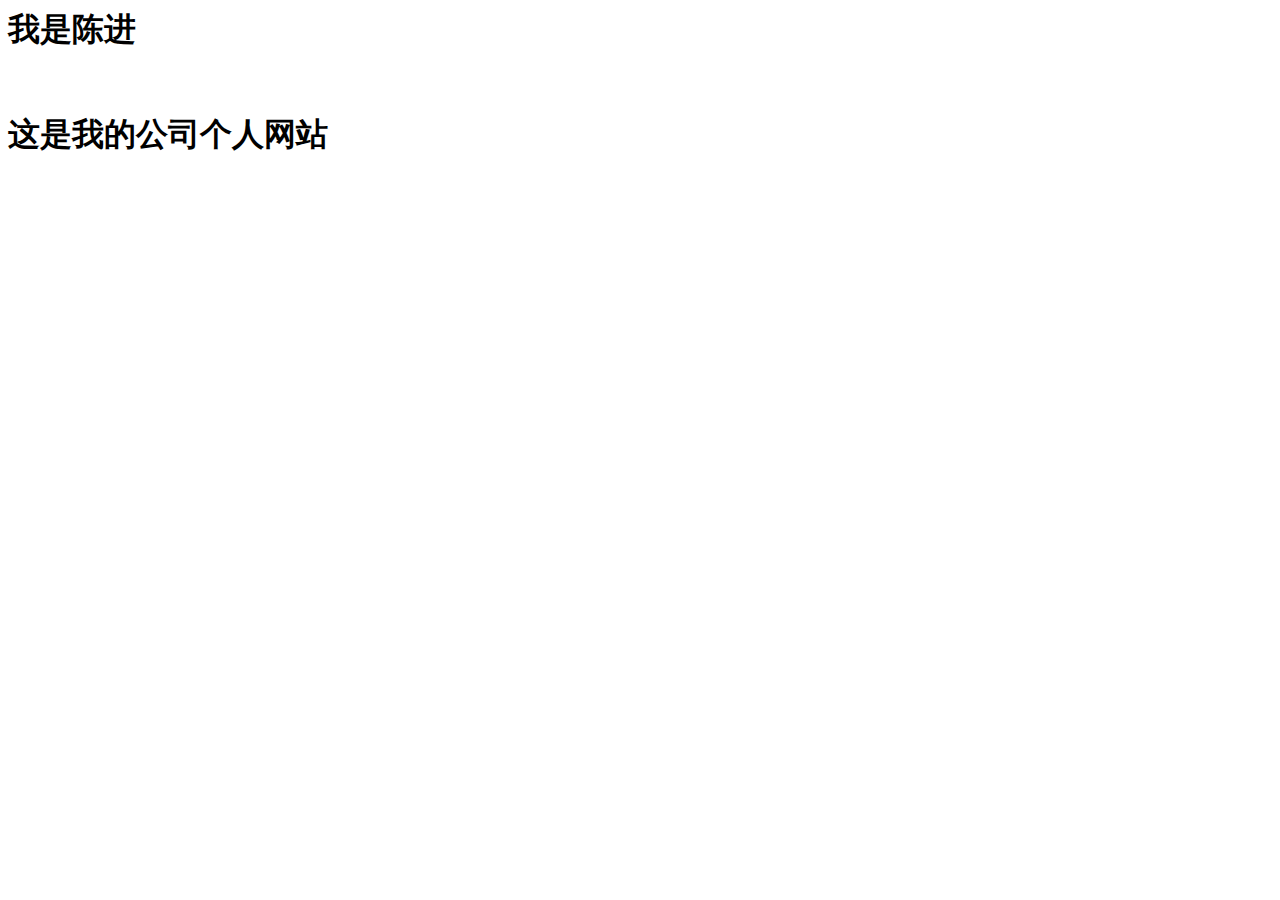
==== index.html @ bdd6e2ec "主页面" ====
<!DOCUTYPE html>
<html>
<head>
<meta name="viewport" content="width=device-width, initial-scale=1">
<meta http-equiv="Content-Type" content="text/html; charset=utf-8" />
<title>湖北东方净源环保科技有限公司</title>
</head>
<body>
<h1>我是陈进</h1><br/>
<h1>这是我的公司个人网站</h1>
</body>
</html>
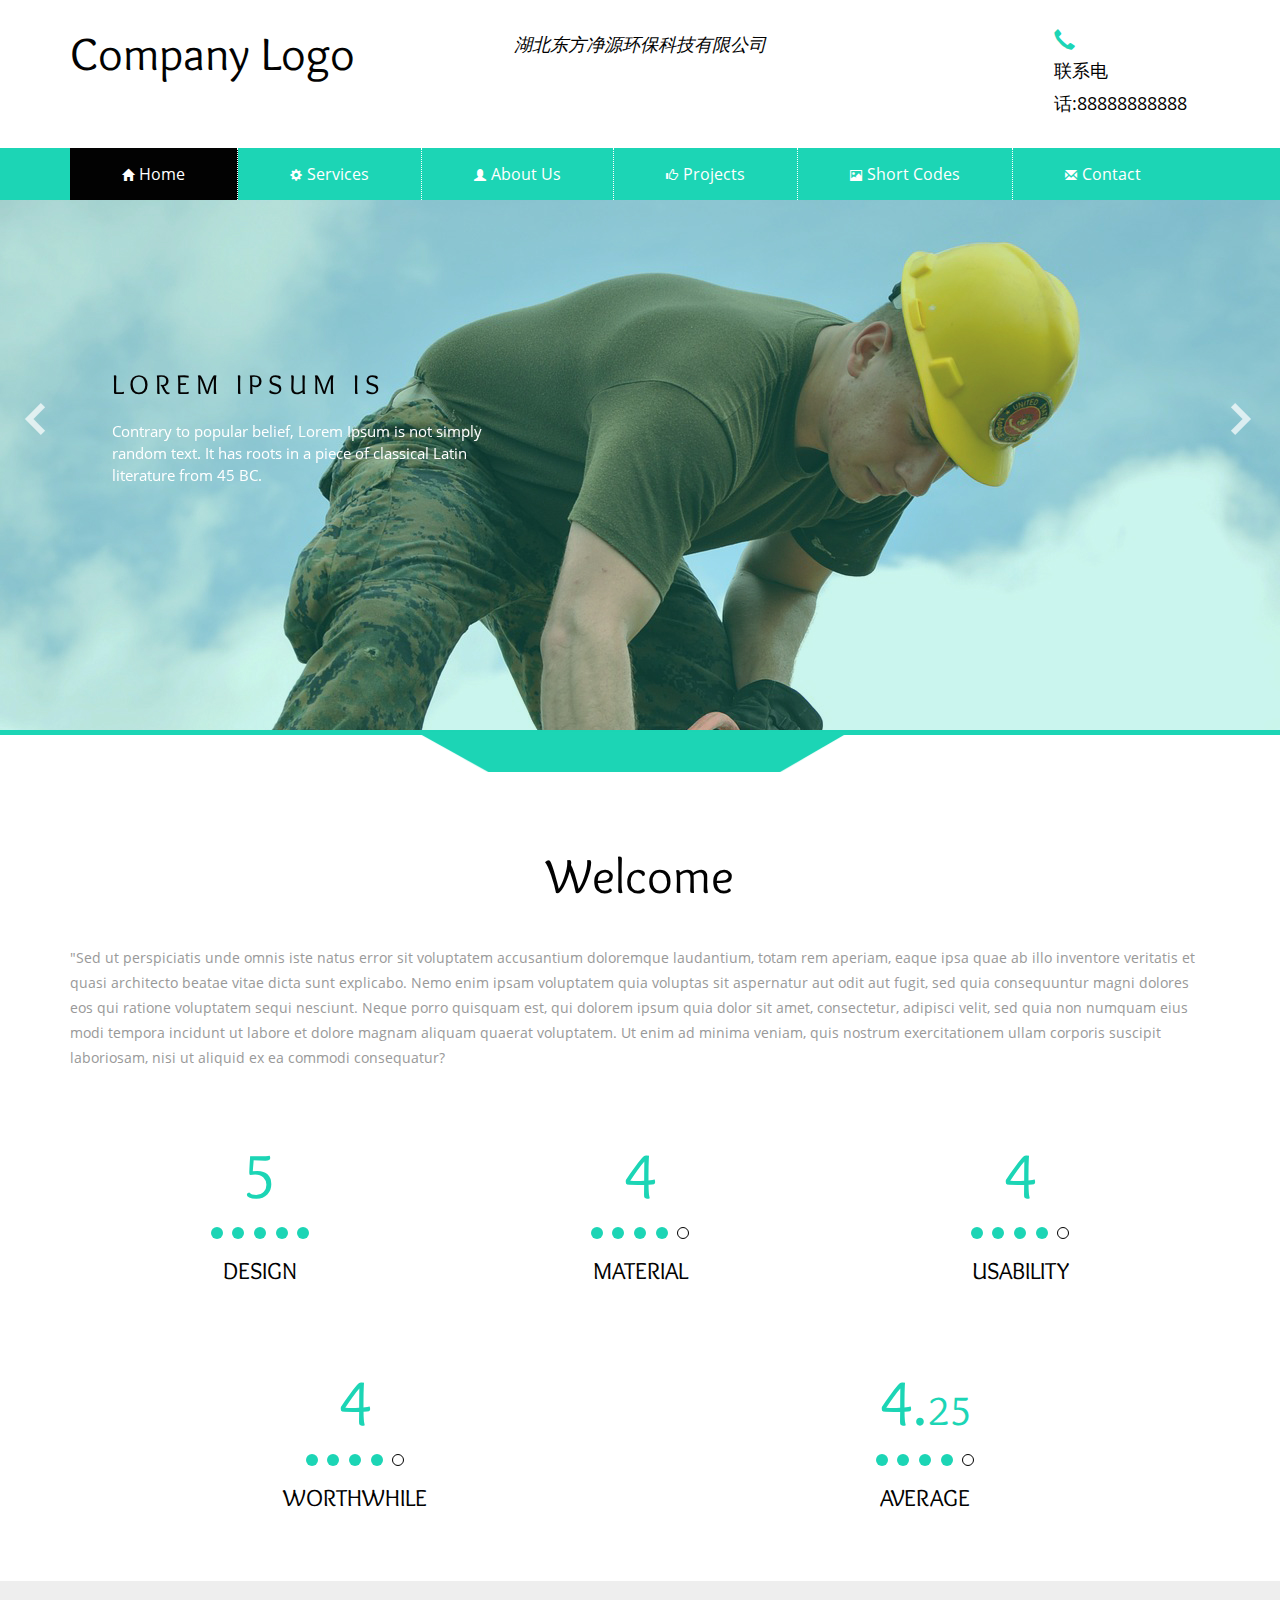
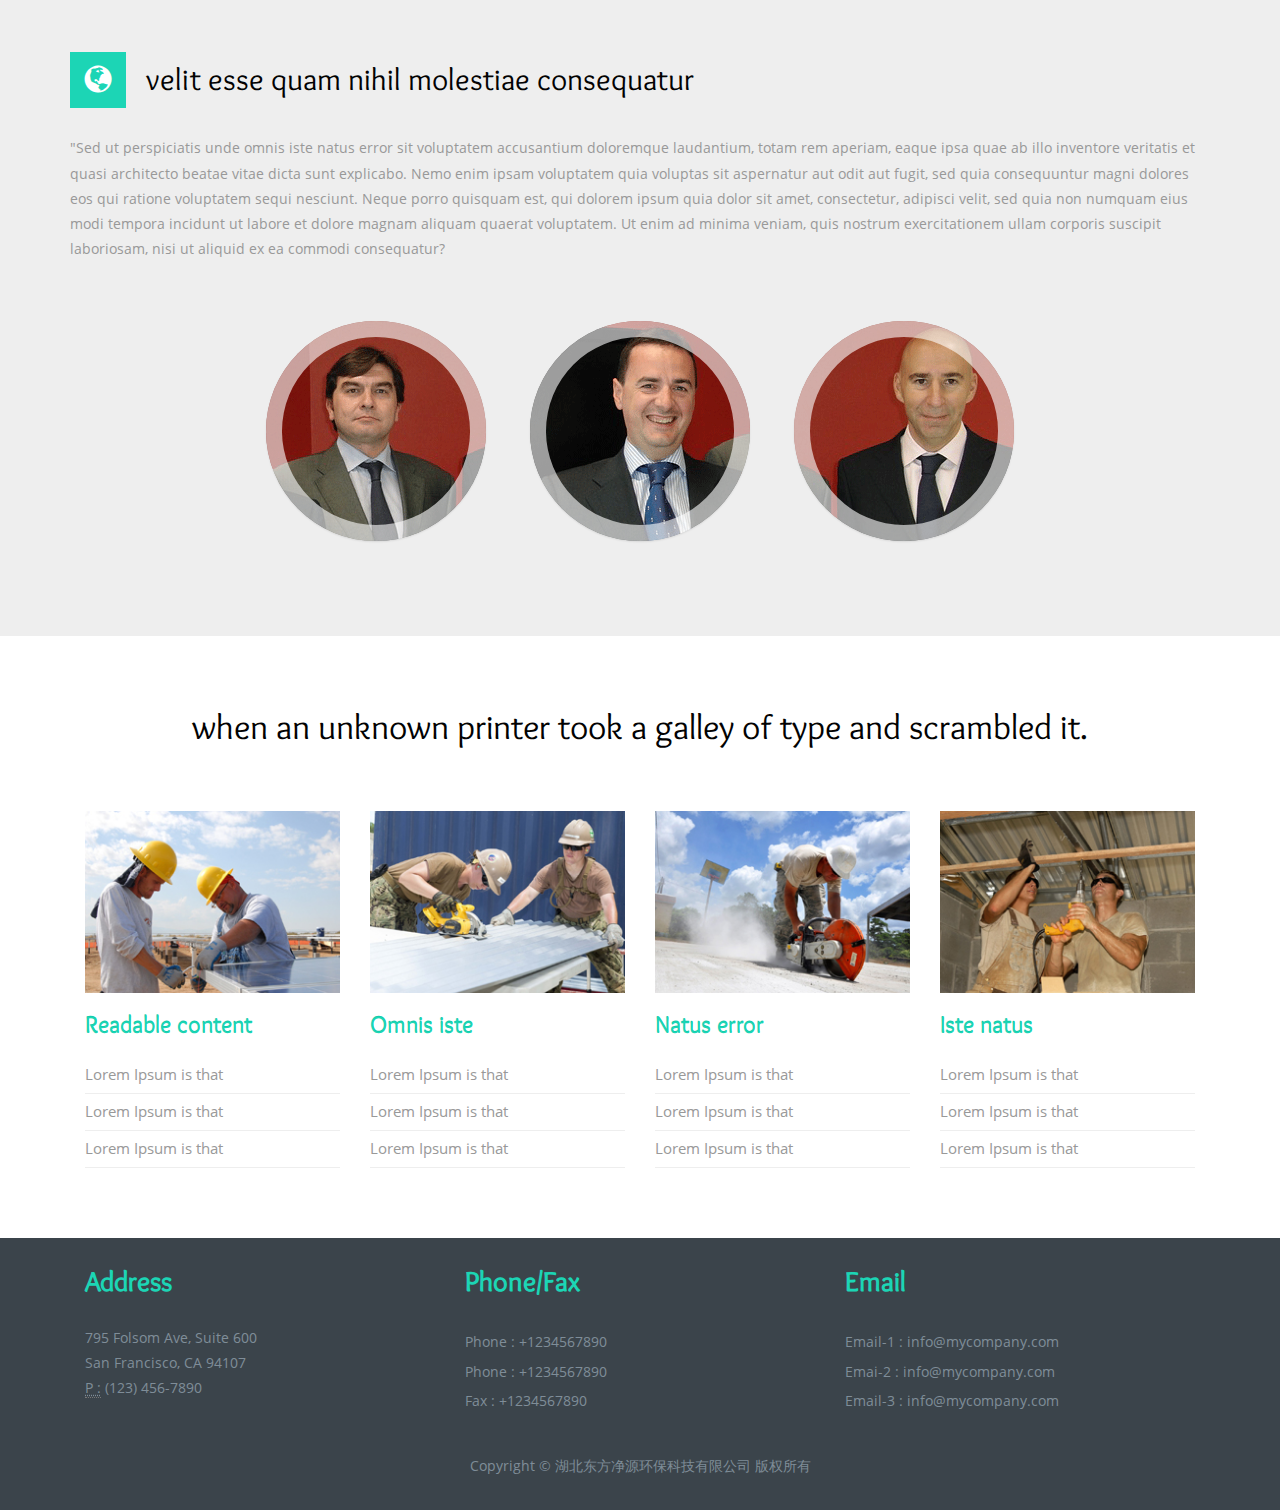
==== commit 5d203ad6: "模板网站" ====
--- a/index.html
+++ b/index.html
@@ -1,12 +1,330 @@
-<!DOCUTYPE html>
+<!doctype html>
 <html>
-<head>
-<meta name="viewport" content="width=device-width, initial-scale=1">
-<meta http-equiv="Content-Type" content="text/html; charset=utf-8" />
-<title>湖北东方净源环保科技有限公司</title>
+	<head>
+		<title>湖北东方净源环保科技有限公司</title>
+		<meta name="viewport" content="width=device-width, initial-scale=1">
+		<meta http-equiv="Content-Type" content="text/html; charset=utf-8" />
+		<meta name="keywords" content="Chattle Responsive web template, Bootstrap Web Templates, Flat Web Templates, Andriod Compatible web template, Smartphone Compatible web template, free webdesigns for Nokia, Samsung, LG, SonyErricsson, Motorola web design" />
+		<script type="application/x-javascript"> addEventListener("load", function() {setTimeout(hideURLbar, 0); }, false); function hideURLbar(){ window.scrollTo(0,1); } </script>
+		<link rel="stylesheet" href="css/flexslider.css" type="text/css" media="screen" />
+		<!--bootstrap-->
+		<link href="css/bootstrap.min.css" rel="stylesheet" type="text/css" />
+		<!--coustom css-->
+		<link href="css/style.css" rel="stylesheet" type="text/css"/>
+		<!--default-js-->
+		<script src="js/jquery-2.1.4.min.js"></script>
+		<!--bootstrap-js-->
+		<script src="js/bootstrap.min.js"></script>
 </head>
 <body>
-<h1>我是陈进</h1><br/>
-<h1>这是我的公司个人网站</h1>
+	<div class="header">
+		<div class="container">
+			<div class="logo">
+				<h1><a href="index.html">Company Logo</a></h1>
+			</div>
+			<div class="head-mid">
+				<p><a href="#">湖北东方净源环保科技有限公司</a> </p>
+			</div>
+			<div class="ad-ph">
+				<span class="glyphicon glyphicon-earphone" aria-hidden="true"></span>
+				<p>联系电话:88888888888 </p>
+			</div>
+			<div class="clearfix"></div>
+		</div>
+	</div>
+	<div class="header_nav" id="home">
+		<div class="container">
+			<nav class="navbar navbar-default chn-gd">
+				<!-- Brand and toggle get grouped for better mobile display -->
+				<div class="navbar-header">
+					<button type="button" class="navbar-toggle collapsed" data-toggle="collapse" data-target="#bs-example-navbar-collapse-1" aria-expanded="false">
+						<span class="sr-only">Toggle navigation</span>
+						<span class="icon-bar"></span>
+						<span class="icon-bar"></span>
+						<span class="icon-bar"></span>
+					</button>
+				</div>
+				<!-- Collect the nav links, forms, and other content for toggling -->
+				<div class="collapse navbar-collapse" id="bs-example-navbar-collapse-1">
+					<ul class="nav navbar-nav navbar-right">
+						<li class="active">
+							<a href="index.html">
+								<span class="glyphicon glyphicon-home " aria-hidden="true"></span>Home
+							</a>
+						</li>
+						<!---->
+						<li>
+							<a href="services.html">
+								<span class="glyphicon glyphicon-cog " aria-hidden="true"></span>Services
+							</a>
+						</li>
+						<!---->
+						<li>
+							<a href="about.html">
+								<span class="glyphicon glyphicon-user " aria-hidden="true"></span>About Us
+							</a>
+						</li>
+						<!---->
+						<li>
+							<a href="projects.html">
+								<span class="glyphicon glyphicon-thumbs-up " aria-hidden="true"></span>Projects
+							</a>
+						</li>
+						<!---->
+						<li>
+							<a href="shortcodes.html">
+								<span class="glyphicon glyphicon-picture " aria-hidden="true"></span>Short Codes
+							</a>
+						</li>
+						<li class="las">
+							<a href="contact.html">
+								<span class="glyphicon glyphicon-envelope" aria-hidden="true"></span>Contact
+							</a>
+						</li>
+						<div class="clearfix"></div>
+					</ul>
+					<!-- /.navbar-collapse -->
+					<div class="clearfix"></div>
+					<!-- /.container-fluid -->
+				</nav>
+			</div>
+		</div>
+	</div>
+	<!-- banner -->
+	<div class="banner">
+		<div class="container">
+			<div  id="top" class="callbacks_container">
+				<ul class="rslides" id="slider">
+					<li>
+						<div class="banner-text">
+							<h3>Lorem Ipsum is   </h3>
+							<p>Contrary to popular belief, Lorem Ipsum is not simply random text. It has roots in a piece of classical Latin literature from 45 BC.</p>
+						</div>
+					</li>
+					<li>
+						<div class="banner-text">
+							<h3>There are many  </h3>
+							<p>Popular belief Contrary to , Lorem Ipsum is not simply random text. It has roots in a piece of classical Latin literature from 45 BC.</p>
+						</div>
+					</li>
+					<li>
+						<div class="banner-text">
+							<h3>Sed ut perspiciatis</h3>
+							<p>Lorem Ipsum is not simply random text. Contrary to popular belief, It has roots in a piece of classical Latin literature from 45 BC.</p>
+						</div>
+					</li>
+				</ul>
+			</div>
+		</div>
+	</div>
+	<!-- banner -->
+	<!-- sha -->
+	<div class="sha"></div>
+	<!-- sha -->
+	<div class="copyrights">Collect from <a href="http://www.cssmoban.com/" >企业网站模板</a></div>
+	<!-- welcome -->
+	<div class="welcome">
+		<div class="container">
+			<h2>Welcome</h2>
+			<p>"Sed ut perspiciatis unde omnis iste natus error sit voluptatem accusantium doloremque laudantium, totam rem aperiam, eaque ipsa quae ab illo inventore veritatis et quasi architecto beatae vitae dicta sunt explicabo. Nemo enim ipsam voluptatem quia voluptas sit aspernatur aut odit aut fugit, sed quia consequuntur magni dolores eos qui ratione voluptatem sequi nesciunt. Neque porro quisquam est, qui dolorem ipsum quia dolor sit amet, consectetur, adipisci velit, sed quia non numquam eius modi tempora incidunt ut labore et dolore magnam aliquam quaerat voluptatem. Ut enim ad minima veniam, quis nostrum exercitationem ullam corporis suscipit laboriosam, nisi ut aliquid ex ea commodi consequatur?</p>
+		</div>
+	</div>
+	<!-- welcome -->
+	<!-- welcome-btm -->
+	<div class="welcome-btm">
+		<div class="container">
+			<div class="col-md-4 welcome-left">
+				<h3>5</h3>
+				<ul class="wel">
+					<li><a href="#"></a></li>
+					<li><a href="#"></a></li>
+					<li><a href="#"></a></li>
+					<li><a href="#"></a></li>
+					<li><a href="#"></a></li>
+					<div class="clearfix"></div>
+				</ul>
+				<h5>DESIGN</h5>
+			</div>
+			<div class="col-md-4 welcome-left">
+				<h3>4</h3>
+				<ul class="wel">
+					<li><a href="#"></a></li>
+					<li><a href="#"></a></li>
+					<li><a href="#"></a></li>
+					<li><a href="#"></a></li>
+					<li><a href="#" class="wht"></a></li>
+					<div class="clearfix"></div>
+				</ul>
+				<h5>MATERIAL</h5>
+			</div>
+			<div class="col-md-4 welcome-left">
+				<h3>4</h3>
+				<ul class="wel">
+					<li><a href="#"></a></li>
+					<li><a href="#"></a></li>
+					<li><a href="#"></a></li>
+					<li><a href="#"></a></li>
+					<li><a href="#" class="wht"></a></li>
+					<div class="clearfix"></div>
+				</ul>
+				<h5>USABILITY</h5>
+			</div>
+			<div class="clearfix"></div>
+			<div class="wel-top">
+				<div class="col-md-6 welcome-left1">
+					<h3>4</h3>
+					<ul class="wel">
+						<li><a href="#"></a></li>
+						<li><a href="#"></a></li>
+						<li><a href="#"></a></li>
+						<li><a href="#"></a></li>
+						<li><a href="#" class="wht"></a></li>
+						<div class="clearfix"></div>
+					</ul>
+					<h5>WORTHWHILE</h5>
+				</div>
+				<div class="col-md-6 welcome-left1">
+					<h3>4.<span>25</span></h3>
+					<ul class="wel">
+						<li><a href="#"></a></li>
+						<li><a href="#"></a></li>
+						<li><a href="#"></a></li>
+						<li><a href="#"></a></li>
+						<li><a href="#" class="wht"></a></li>
+						<div class="clearfix"></div>
+					</ul>
+					<h5>AVERAGE</h5>
+				</div>
+				<div class="clearfix"></div>
+			</div>
+		</div>
+	</div>
+	<!-- welcome-btm -->
+	<!-- why -->
+	<div class="why">
+		<div class="container">
+			<span class="glyphicon glyphicon-globe" aria-hidden="true"></span><h4>velit esse quam nihil molestiae consequatur</h4>
+			<p>"Sed ut perspiciatis unde omnis iste natus error sit voluptatem accusantium doloremque laudantium, totam rem aperiam, eaque ipsa quae ab illo inventore veritatis et quasi architecto beatae vitae dicta sunt explicabo. Nemo enim ipsam voluptatem quia voluptas sit aspernatur aut odit aut fugit, sed quia consequuntur magni dolores eos qui ratione voluptatem sequi nesciunt. Neque porro quisquam est, qui dolorem ipsum quia dolor sit amet, consectetur, adipisci velit, sed quia non numquam eius modi tempora incidunt ut labore et dolore magnam aliquam quaerat voluptatem. Ut enim ad minima veniam, quis nostrum exercitationem ullam corporis suscipit laboriosam, nisi ut aliquid ex ea commodi consequatur?</p>
+			<ul class="ch-grid">
+				<li>
+					<div class="ch-item ch-img-1">
+						<div class="ch-info">
+							<h3>Industrier</h3>
+							<p>by Daniel Nyari <a href="#">View on Dribbble</a></p>
+						</div>
+					</div>
+				</li>
+				<li>
+					<div class="ch-item ch-img-2">
+						<div class="ch-info">
+							<h3>Industrier</h3>
+							<p>by Daniel Nyari <a href="#">View on Dribbble</a></p>
+						</div>
+					</div>
+				</li>
+				<li>
+					<div class="ch-item ch-img-3">
+						<div class="ch-info">
+							<h3>Industrier</h3>
+							<p>by Daniel Nyari <a href="#">View on Dribbble</a></p>
+						</div>
+					</div>
+				</li>
+			</ul>
+		</div>
+	</div>
+	<!-- why -->
+	<!--  majority -->
+	<div class="majority">
+		<div class="container">
+			<h3>when an unknown printer took a galley of type and scrambled it.</h3>
+			<div class="col-md-3  majority-left">
+				<img src="images/54.jpg" alt=" " class="img-responsive" />
+				<h4>Readable content</h4>
+				<ul>
+					<li><a href="#">Lorem Ipsum is that</a></li>
+					<li><a href="#">Lorem Ipsum is that</a></li>
+					<li><a href="#">Lorem Ipsum is that</a></li>
+				</ul>
+			</div>
+			<div class="col-md-3  majority-left">
+				<img src="images/55.jpg" alt=" " class="img-responsive" />
+				<h4>Omnis iste</h4>
+				<ul>
+					<li><a href="#">Lorem Ipsum is that</a></li>
+					<li><a href="#">Lorem Ipsum is that</a></li>
+					<li><a href="#">Lorem Ipsum is that</a></li>
+				</ul>
+			</div>
+			<div class="col-md-3  majority-left">
+				<img src="images/56.jpg" alt=" " class="img-responsive" />
+				<h4>Natus error</h4>
+				<ul>
+					<li><a href="#">Lorem Ipsum is that</a></li>
+					<li><a href="#">Lorem Ipsum is that</a></li>
+					<li><a href="#">Lorem Ipsum is that</a></li>
+				</ul>
+			</div>
+			<div class="col-md-3  majority-left">
+				<img src="images/57.jpg" alt=" " class="img-responsive" />
+				<h4>Iste natus</h4>
+				<ul>
+					<li><a href="#">Lorem Ipsum is that</a></li>
+					<li><a href="#">Lorem Ipsum is that</a></li>
+					<li><a href="#">Lorem Ipsum is that</a></li>
+				</ul>
+			</div>
+			<div class="clearfix"></div>
+		</div>
+	</div>
+	<!--  majority -->
+	<!--  footer -->
+	<div class="footer">
+		<div class="container">
+			<div class="col-md-4 contact-left">
+				<h4>Address</h4>
+				<address>
+					  795 Folsom Ave, Suite 600<br>
+					  San Francisco, CA 94107<br>
+					  <abbr title="Phone">P :</abbr> (123) 456-7890
+				</address>
+			</div>
+			<div class="col-md-4 contact-left">
+				<h4>Phone/Fax</h4>
+				<p>Phone : +1234567890 </p>
+				<p>Phone : +1234567890 </p>
+				<p>Fax : +1234567890 </p>
+			</div>
+			<div class="col-md-4 contact-left">
+				<h4>Email</h4>
+				<p>Email-1 : <a href="mailto:info@example.com">info@mycompany.com</a> </p>
+				<p>Emai-2 : <a href="mailto:info@example.com">info@mycompany.com</a> </p>
+				<p>Email-3 : <a href="mailto:info@example.com">info@mycompany.com</a> </p>
+			</div>
+			<div class="clearfix"></div>
+			<div class="copyright">
+			   <p>Copyright &copy; <a href="index.html">湖北东方净源环保科技有限公司</a> 版权所有</p>
+			</div>
+		</div>
+	</div>
+	<!--  footer -->
+	<!--script start-->
+	<script src="js/responsiveslides.min.js"></script>
+	<script>
+		$(function () {
+			$("#slider").responsiveSlides({
+				auto: true,
+				nav: true,
+				speed: 500,
+				namespace: "callbacks",
+				pager: true,
+			});
+			$(".scroll").click(function(event){
+				event.preventDefault();
+				$('html,body').animate({scrollTop:$(this.hash).offset().top},900);
+			});
+		});
+	</script>
+	<!--script end-->
 </body>
-</html>
+</html>--- a/css/style.css
+++ b/css/style.css
@@ -0,0 +1,1595 @@
+h4, h5, h6,
+h1, h2, h3 {margin: 0;}
+ul, ol, li{margin: 0;padding:0;}
+p {margin: 0;}
+body{
+	margin:0;
+	padding:0;
+	font-family: OpenSans-Regular;
+}
+
+/*--fonts--*/
+@font-face{
+   font-family: Overlock-Regular;
+    src: url(../fonts/Overlock-Regular.ttf) format('truetype');
+}
+@font-face{
+   font-family: OpenSans-Regular;
+    src: url(../fonts/OpenSans-Regular.ttf) format('truetype');
+}
+.header {
+    padding: 2em 0em;
+}
+.header-top{
+	background:#38c2c5;
+	padding: 1em 0em;
+}
+.header-top p{
+	font-family: Ubuntu-Regular;
+	font-size:16px;
+	font-weight:400;
+	color:#fff;
+}
+.head-mid {
+    float: left;
+    width: 33.33%;
+	text-align:center;
+}
+.navbar-header a.navbar-brand.logo-st,.navbar-header a.navbar-brand.logo-st:hover{
+	font-family: Ubuntu-Regular;
+	font-weight:700;
+	font-size: 35px;
+	text-decoration:none;
+	color:#309BBE;
+	margin-top: 2px;
+}
+nav.navbar.navbar-default.chn-gd {
+    background-color: #1CD5B5;
+    padding: 0em 0em;
+    margin: 0;
+}
+.header_nav{
+background-color: #1CD5B5;
+}
+li.las a {
+    border-right: none ! important;
+}
+.icn_pos {
+	font-size: 16px;
+	padding-left:20px;
+}
+.icn_pos.hm{
+	padding-left:12px;
+}
+.icn_pos.hm2 {
+	padding-left: 40px;
+}
+.navbar-default .navbar-nav>li {
+  padding: 0px;
+  text-align:center;
+}
+.navbar-default .navbar-nav>li>a:focus, .navbar-default .navbar-nav>li>a {
+    padding: 16px 52px;
+    color: #fff !important;
+    font-family: OpenSans-Regular;
+    font-weight: 500;
+    font-size: 16px;
+    background: #1CD5B5;
+    border-right: 1px dotted #fff;
+}
+.carousel-indicators .active {
+	background-color: #020202 !important;
+}
+.carousel-indicators li {
+	
+}
+.image-wid img {
+	width: 100%;
+}
+.navbar-default .navbar-nav>li>a:focus,.navbar-default .navbar-nav>li>a:hover {
+	background: #020202 !important;
+	border-radius: 2px;
+	transition:0.6s all;
+}
+.navbar-default .navbar-nav > .active > a, .navbar-default .navbar-nav > .active > a:hover, .navbar-default .navbar-nav > .active > a:focus {
+  
+   background: #020202 !important;
+}
+.glyphicon {
+  color: #fff;
+  font-size: 0.75em;
+  margin-right:5px;
+}
+.navbar-right {
+  float: none!important;
+  margin-right: 0px;
+}
+.navbar-default {
+  background-color: #fff;
+  border:none;
+}
+.navbar {
+  position: relative;
+  min-height: 36px;
+}
+.navbar-collapse {
+  padding-right: 0px;
+  padding-left: 0px;
+}
+.copyrights{
+	text-indent:-9999px;
+	height:0;
+	line-height:0;
+	font-size:0;
+	overflow:hidden;
+}
+.logo {
+  float: left;
+    width: 33.33%;
+	
+}
+.ad-ph {
+    float: right;
+    width: 33.33%;
+    padding: 0 0 0 16em;
+}
+.ad-ph p {
+    color: #020202;
+    font-size: 1.3em;
+    font-weight: 400;
+    line-height: 1.8em;
+    display: inline-block;
+}
+span.glyphicon.glyphicon-earphone {
+    color: #1CD5B5;
+    font-size: 1.5em;
+    display: inline-block;
+    margin-right: 20px;
+}
+.logo h1 a {
+  color:#020202;
+  font-size: 1.3em;
+  text-decoration: none;
+    font-family: Overlock-Regular;
+}
+.head-mid p {
+    font-size: 1.3em;
+    line-height: 1.8em;
+    color: #1CD5B5;
+    font-style: italic;
+}
+.head-mid p a{
+    color:#020202 ;
+	text-decoration:none;
+}
+.head-mid p a:hover{
+    color:#1CD5B5;
+	text-decoration:none;
+}
+.banner {
+    background: url(../images/67.jpg) no-repeat;
+    background-size: cover;
+    width: 100%;
+    min-height: 650px;
+    position: relative;
+	border-bottom: 5px solid #1CD5B5;
+}
+/*--- slider-css --*/
+
+.rslides {
+  position: relative;
+  list-style: none;
+  overflow: hidden;
+  width: 100%;
+  padding: 0;
+  margin: 0;
+  }
+.rslides li {
+  -webkit-backface-visibility: hidden;
+  position: absolute;
+  display: none;
+  width: 100%;
+  left: 0;
+  top: 0;
+  }
+.rslides li:first-child {
+  position: relative;
+  display: block;
+  float: left;
+  }
+.rslides img {
+  display: block;
+  height: auto;
+  float: left;
+  width: 100%;
+  border: 0;
+  }
+
+.callbacks_tabs a:after {
+	content: "\f111";
+	font-size: 0;
+	font-family: FontAwesome;
+	visibility: visible;
+	display: block;
+	height: 0px;
+	width: 0px;
+	display: inline-block;
+	border:none;
+	background:none;
+	border-radius:50px;
+}
+.callbacks_here a:after{
+	background:#fff;
+}
+.callbacks_tabs a{
+	visibility:hidden;
+}
+.callbacks_tabs li{
+	display:inline-block;
+}
+ul.callbacks_tabs.callbacks1_tabs {
+	position: absolute;
+	bottom: 14%;
+	z-index: 999;
+	left: 46%;
+}
+.callbacks_nav {
+  position: absolute;
+  -webkit-tap-highlight-color: rgba(0,0,0,0);
+  top: 38%;
+  left: 25px;
+  opacity: 0.7;
+  z-index: 3;
+  text-indent: -9999px;
+  overflow: hidden;
+  text-decoration: none;
+height: 35px;
+  width: 35px;
+  background: url("../images/img-sprite.png") no-repeat -13px -98px ;
+ }
+.callbacks_nav.next {
+  left: auto;
+  background-position:-91px -98px;
+  right: 25px;
+ } 
+.banner-text{
+ padding:19em 0 1em;
+ color:#fff;
+   width: 42%;
+}
+.banner-text h3 {
+  font-size: 2em;
+  text-transform: uppercase;
+  letter-spacing: 6px;
+  line-height: 1.2em;
+  font-family: Overlock-Regular;
+  color:#020202;
+}
+.banner-text p{
+	font-size:1.1em;
+	margin: 1.3em 0 1em;
+}
+.banner-text a{
+	text-decoration: none;
+	color:#fff;
+	font-size:1.2em;
+	background: #8ce78a;
+	padding: 0.4em 1em;
+	border-radius:5px;
+}
+.banner-text a:hover{
+	color: #8ce78a;
+	background: #fff;
+}
+.sha {
+   
+    position: relative;
+    padding-bottom: 3em;
+}
+.sha {
+    background: url(../images/shape.png)no-repeat;
+    background-size: cover;
+    -webkit-background-size: cover;
+    -o-background-size: cover;
+    -moz-background-size: cover;
+    -ms-background-size: cover;
+    width: 28%;
+    top: -5px;
+    left: 569px;
+}
+/*-- welcome --*/
+.welcome p {
+    color: #999;
+    font-size: 1em;
+    line-height: 1.8em;
+}
+.welcome {
+    padding: 5em 0 0;
+}
+.welcome h2 {
+    font-size: 3.5em;
+	color:#020202;
+    line-height: 1.2em;
+    font-family: Overlock-Regular;
+	text-align:center;
+	margin-bottom:0.8em;
+}
+.welcome-btm h3 {
+    color: #1CD5B5;
+    font-size: 4.5em;
+	font-family: Overlock-Regular;
+    margin: 0;
+}
+.welcome-btm li {
+    display: inline-block;
+    margin: 0 0.2em;
+}
+.welcome-btm li a {
+    width: 12px;
+    height: 12px;
+    background-color:#1CD5B5;
+    display: block;
+    border-radius: 50%;
+}
+.welcome-left {
+    text-align: center;
+}
+ul.wel {
+    margin: 1em 0;
+}
+.welcome-btm h5 {
+    color:#020202;
+    font-size: 1.7em;
+    margin: 0;
+	font-family: Overlock-Regular;
+}
+.wel-top {
+    margin: 6em 0 0;
+}
+.welcome-left1 {
+    text-align: center;
+}
+span {
+    font-size: 0.65em;
+}
+.welcome-btm {
+    padding: 5em 0;
+}
+a.wht {
+    background-color: #fff ! important;
+    border: 1px solid #000;
+    border-radius: 50%;
+}
+/*-- welcome --*/
+/*-- why --*/
+.why{
+	padding:5em 0;
+	background:#eee;
+}
+.why h4 {
+    color: #020202;
+    font-size: 2.2em;
+    margin: 0;
+    font-family: Overlock-Regular;
+    display: inline-block;
+	 vertical-align: middle;
+}
+span.glyphicon.glyphicon-globe {
+    color: #fff;
+    font-size: 2em;
+    display: inline-block;
+    margin-right: 20px;
+    vertical-align: middle;
+    background-color: #1CD5B5;
+    padding: 0.5em;
+}
+.why p {
+    color: #999;
+    font-size: 1em;
+    line-height: 1.8em;
+    margin: 2em 0 0;
+}
+/*-- why --*/
+/*-- team-effects --*/
+.ch-item {
+	width: 100%;
+	height: 100%;
+	position: relative;
+	cursor: default;
+	box-shadow: 
+		inset 0 0 0 0 rgba(200,95,66, 0.4),
+		inset 0 0 0 16px rgba(255,255,255,0.6),
+		0 1px 2px rgba(0,0,0,0.1);
+		
+	-webkit-transition: all 0.4s ease-in-out;
+	-moz-transition: all 0.4s ease-in-out;
+	-o-transition: all 0.4s ease-in-out;
+	-ms-transition: all 0.4s ease-in-out;
+	transition: all 0.4s ease-in-out;
+}
+
+.ch-img-1 { 
+	background:url(../images/14.png) -9px -15px;
+	border-radius:50%;
+}
+
+.ch-img-2 { 
+	background:url(../images/15.png) -9px -15px;
+	border-radius:50%;
+}
+
+.ch-img-3 { 
+	background:url(../images/16.png) -9px -15px;
+	border-radius:50%;
+}
+
+.ch-info {
+	position: absolute;
+	width: 100%;
+	height: 100%;
+	opacity: 0;
+	-webkit-transition: all 0.4s ease-in-out;
+	-moz-transition: all 0.4s ease-in-out;
+	-o-transition: all 0.4s ease-in-out;
+	-ms-transition: all 0.4s ease-in-out;
+	transition: all 0.4s ease-in-out;
+	
+	-webkit-transform: scale(0);
+	-moz-transform: scale(0);
+	-o-transform: scale(0);
+	-ms-transform: scale(0);
+	transform: scale(0);
+	
+	-webkit-backface-visibility: hidden; /*for a smooth font */
+
+}
+
+.ch-info h3 {
+	color: #fff;
+	text-transform: uppercase;
+	position: relative;
+	letter-spacing: 2px;
+	font-size: 18px;
+	margin: 0 30px;
+	padding: 65px 0 0 0;
+	height: 110px;
+	font-family: 'Open Sans', Arial, sans-serif;
+	text-shadow: 0 0 1px #fff, 0 1px 2px rgba(105, 190, 191, 0.78)
+}
+
+.ch-info p {
+	color: #fff;
+	padding: 10px 5px;
+	font-style: italic;
+	margin: 0 30px;
+	font-size: 12px;
+	border-top: 1px solid rgba(255,255,255,0.5);
+}
+
+.ch-info p a {
+	display: block;
+	color: #fff;
+	color: rgba(255,255,255,0.7);
+	font-style: normal;
+	font-weight: 700;
+	text-transform: uppercase;
+	font-size: 9px;
+	letter-spacing: 1px;
+	padding-top: 4px;
+	font-family: 'Open Sans', Arial, sans-serif;
+}
+
+.ch-info p a:hover {
+	color: #fff222;
+	color: rgba(255,242,34, 0.8);
+}
+
+.ch-item:hover {
+	box-shadow: 
+		inset 0 0 0 110px rgba(105, 190, 191, 0.78),
+		inset 0 0 0 16px rgba(105, 190, 191, 0.78),
+		0 1px 2px rgba(105, 190, 191, 0.78);
+}
+
+.ch-item:hover .ch-info {
+	opacity: 1;
+	
+	-webkit-transform: scale(1);
+	-moz-transform: scale(1);
+	-o-transform: scale(1);
+	-ms-transform: scale(1);
+	transform: scale(1);	
+}
+.ch-grid {
+	margin: 40px 0 0 0;
+	padding: 0;
+	list-style: none;
+	display: block;
+	text-align: center;
+	width: 100%;
+}
+
+.ch-grid:after,
+.ch-item:before {
+	content: '';
+    display: table;
+}
+
+.ch-grid:after {
+	clear: both;
+}
+
+.ch-grid li {
+	width: 220px;
+	height: 220px;
+	display: inline-block;
+	margin: 20px;
+}
+/*-- //team --*/
+/*-- majority --*/
+.majority h3 {
+    font-size: 2.5em;
+    color: #020202;
+    line-height: 1.2em;
+    font-family: Overlock-Regular;
+    text-align: center;
+    margin-bottom: 1.8em;
+}
+.majority h4 {
+    color: #1CD5B5;
+    font-size:1.7em;
+    margin: 0.8em 0;
+    font-family: Overlock-Regular;
+    text-shadow: 0px -1px 0px #12CCAB;
+}
+.majority li a {
+    color: #999;
+    font-size: 1.1em;
+    text-decoration: none;
+}
+.majority li a:hover{
+    color: #1CD5B5;
+}
+.majority li {
+    padding: 0.5em 0;
+    border-bottom: 1px solid #eee;
+    display: block;
+}
+.majority {
+    padding: 5em 0;
+}
+/*-- majority --*/
+/*-- footer --*/
+.footer p {
+    color: #7F8D98;
+    font-size: 1em;
+    line-height: 1.8em;
+    margin: 0.3em 0;
+}
+.footer p a:hover {
+    color: #1CD5B5;
+}
+.footer p a {
+    color: #7F8D98;
+    text-decoration: none;
+}
+address {
+    color: #7F8D98;
+    line-height: 1.8em;
+}
+.footer {
+    padding: 2em 0;
+    background-color:#3b444b;
+}
+.footer h4 {
+    font-size: 2em;
+    color: #1CD5B5;
+    font-weight: 700;
+   font-family: Overlock-Regular;
+    padding: 0 0 1em;
+}
+.copyright {
+    text-align: center;
+    padding: 2em 0 0;
+}
+/*-- footer --*/
+.banner-1{
+    background: url(../images/67.jpg)center fixed;
+    background-size: cover;
+    min-height: 250px;
+}
+/*-- about --*/
+.about{
+	padding:5em 0;
+}
+.about p,.projects p,.services p,.contact p{
+    color: #999;
+    font-size: 1em;
+    line-height: 1.8em;
+    margin: 1em 0;
+}
+.about h3,.services h3,.projects h3,.contact h3{
+    font-size: 2.5em;
+    color: #1CD5B5;
+    line-height: 1.2em;
+    font-family: Overlock-Regular;
+    margin-bottom: 0.8em;
+}
+span.bec {
+    font-size: 2.5em;
+     color: #020202;
+    font-weight: 700;
+}
+.about h5 {
+    font-size: 1.5em;
+    color: #020202;
+    line-height: 1.4em;
+    margin: 0.8em 0 0;
+    font-family: Overlock-Regular;
+    font-weight: 600;
+}
+.about li {
+    display: inline-block;
+    width: 46%;
+    float: left;
+    margin: 2%;
+}
+.testimonials {
+    margin: 2em 0 0;
+}
+.about h6 a {
+    font-size: 1.2em;
+    color: #1CD5B5;
+    line-height: 1.8em;
+    text-decoration: none;
+	font-weight:700;
+}
+.about h6 a:hover{
+    color: #202020;
+}
+/*-- about --*/
+/*-- services --*/
+.services {
+    padding: 5em 0;
+}
+.services h4,.projects h4,.contact h4 {
+    font-size: 2em;
+    margin: 0.5em 0;
+    color: #202020;
+    font-family: Overlock-Regular;
+}
+.camp {
+    margin: 5em 0 0;
+}
+.camp img {
+    width: 100%;
+}
+/* Shutter In Horizontal */
+.hvr-shutter-in-horizontal {
+    display: inline-block;
+    vertical-align: middle;
+    -webkit-transform: translateZ(0);
+    transform: translateZ(0);
+    box-shadow: 0 0 1px rgba(0, 0, 0, 0);
+    -webkit-backface-visibility: hidden;
+    backface-visibility: hidden;
+    -moz-osx-font-smoothing: grayscale;
+    position: relative;
+    background: #202020;
+    -webkit-transition-property: color;
+    transition-property: color;
+    -webkit-transition-duration: 0.3s;
+    transition-duration: 0.3s;
+    text-decoration: none;
+    padding: 0.4em 1.5em;
+    font-size: 1em;
+    color: #fff;
+}
+.hvr-shutter-in-horizontal:before {
+  content: "";
+  position: absolute;
+  z-index: -1;
+  top: 0;
+  bottom: 0;
+  left: 0;
+  right: 0;
+  background: #1CD5B5;
+  -webkit-transform: scaleX(1);
+  transform: scaleX(1);
+  -webkit-transform-origin: 50%;
+  transform-origin: 50%;
+  -webkit-transition-property: transform;
+  transition-property: transform;
+  -webkit-transition-duration: 0.3s;
+  transition-duration: 0.3s;
+  -webkit-transition-timing-function: ease-out;
+  transition-timing-function: ease-out;
+}
+.hvr-shutter-in-horizontal:hover, .hvr-shutter-in-horizontal:focus, .hvr-shutter-in-horizontal:active {
+  color: white;
+  text-decoration: none;
+}
+.hvr-shutter-in-horizontal:hover:before, .hvr-shutter-in-horizontal:focus:before, .hvr-shutter-in-horizontal:active:before {
+  -webkit-transform: scaleX(0);
+  transform: scaleX(0);
+}
+.more:hover{
+	background: #fff;
+	color:#000;
+}
+/*-- services --*/
+/*-- projects --*/
+.projects li {
+    display: inline-block;
+    float: left;
+    width: 29%;
+    margin: 2%;
+}
+img.example-image.img-responsive:hover {
+    opacity: 0.5;
+}
+.projects {
+    padding: 5em 0;
+}
+/*-- projects --*/
+/*-- contact --*/
+.map iframe {
+    min-height: 300px;
+    width: 100%;
+    border: none;
+    padding: 0 15px;
+}
+.contact-bottom input[type="text"] {
+    width: 100%;
+    padding: 1em;
+    border: 1px solid #bbb;
+    -webkit-appearance: none;
+    outline: none;
+    color: #fff;
+    transition: border-color 0.4s;
+    -webkit-transition: border-color 0.4s;
+    -moz-transition: border-color 0.4s;
+    -o-transition: border-color 0.4s;
+    -ms-transition: border-color 0.4s;
+    background: none;
+}
+.contact-bottom-top textarea {
+    width: 100%;
+    padding: 1em;
+    border: 1px solid #bbb;
+    -webkit-appearance: none;
+    outline: none;
+    color: #bbb;
+    min-height: 220px;
+    resize: none;
+    transition: border-color 0.4s;
+    -webkit-transition: border-color 0.4s;
+    -moz-transition: border-color 0.4s;
+    -o-transition: border-color 0.4s;
+    -ms-transition: border-color 0.4s;
+    background: none;
+}
+.contact-bottom input[type="text"]:hover, .contact-bottom-top textarea:hover {
+    color: #202020;
+    border-color: #1CD5B5;
+}
+.contact-bottom-top {
+    margin: 1em 15px 0;
+}
+.contact-form input[type="submit"] {
+    background: #202020;
+    color: #fff;
+    border: none;
+    outline: none;
+    margin: 1em 15px 0;
+    padding: 0.3em 1em;
+    font-size: 1.2em;
+    display: inline-block;
+    transition: 0.5s all;
+    -webkit-transition: 0.5s all;
+    -moz-transition: 0.5s all;
+    -o-transition: 0.5s all;
+    -ms-transition: 0.5s all;
+}
+.contact-form input[type="submit"]:hover {
+    background: #1CD5B5;
+}
+.address {
+    padding: 3em 0 0;
+}
+.address-grid i {
+    color: #1CD5B5;
+    font-size: 4em;
+    float: left;
+    margin: 0 9% 0 0;
+    display: inline-block;
+}
+.contact {
+    padding: 5em 0;
+}
+.contact-grids {
+    padding: 3em 0 0;
+}
+/*-- /contact--*/
+/*--Typography--*/
+.show-grid [class^=col-] {
+    background: #fff;
+  text-align: center;
+  margin-bottom: 10px;
+  line-height: 2em;
+  border: 10px solid #f0f0f0;
+}
+.show-grid [class*="col-"]:hover {
+  background: #e0e0e0;
+}
+.grid_3{
+	margin-bottom:2em;
+}
+.xs h3, h3.m_1{
+	color:#000;
+	font-size:1.7em;
+	font-weight:300;
+	margin-bottom: 1em;
+}
+.grid_3 p{
+  color: #999;
+  font-size: 0.85em;
+  margin-bottom: 1em;
+  font-weight: 300;
+}
+.grid_4{
+	background:none;
+	margin-top:50px;
+}
+.label {
+  font-weight: 300 !important;
+  border-radius:4px;
+}  
+.grid_5{
+	background:none;
+	padding:2em 0;
+}
+.grid_5 h3, .grid_5 h2, .grid_5 h1, .grid_5 h4, .grid_5 h5, h3.hdg, h3.bars {
+	margin-bottom: 1em;
+    color:#1CD5B5;
+    font-family: Overlock-Regular;
+}
+.table > thead > tr > th, .table > tbody > tr > th, .table > tfoot > tr > th, .table > thead > tr > td, .table > tbody > tr > td, .table > tfoot > tr > td {
+  border-top: none !important;
+}
+.tab-content > .active {
+  display: block;
+  visibility: visible;
+}
+.pagination > .active > a, .pagination > .active > span, .pagination > .active > a:hover, .pagination > .active > span:hover, .pagination > .active > a:focus, .pagination > .active > span:focus {
+  z-index: 0;
+}
+.badge-primary {
+  background-color: #03a9f4;
+}
+.badge-success {
+  background-color: #8bc34a;
+}
+.badge-warning {
+  background-color: #ffc107;
+}
+.badge-danger {
+  background-color: #e51c23;
+}
+.grid_3 p{
+  line-height: 2em;
+  color: #888;
+  font-size: 0.9em;
+  margin-bottom: 1em;
+  font-weight: 300;
+}
+.bs-docs-example {
+  margin: 1em 0;
+}
+section#tables  p {
+ margin-top: 1em;
+}
+.tab-container .tab-content {
+  border-radius: 0 2px 2px 2px;
+  border: 1px solid #e0e0e0;
+  padding: 16px;
+  background-color: #ffffff;
+}
+.table td, .table>tbody>tr>td, .table>tbody>tr>th, .table>tfoot>tr>td, .table>tfoot>tr>th, .table>thead>tr>td, .table>thead>tr>th {
+  padding: 15px!important;
+}
+.table > thead > tr > th, .table > tbody > tr > th, .table > tfoot > tr > th, .table > thead > tr > td, .table > tbody > tr > td, .table > tfoot > tr > td {
+  font-size: 0.9em;
+  color: #999;
+  border-top: none !important;
+}
+.tab-content > .active {
+  display: block;
+  visibility: visible;
+}
+.label {
+  font-weight: 300 !important;
+}
+.label {
+  padding: 4px 6px;
+  border: none;
+  text-shadow: none;
+}
+.nav-tabs {
+  margin-bottom: 1em;
+}
+.alert {
+  font-size: 0.85em;
+}
+h1.t-button,h2.t-button,h3.t-button,h4.t-button,h5.t-button {
+line-height:1.8em;
+  margin-top:0.5em;
+  margin-bottom: 0.5em;
+}
+li.list-group-item1 {
+  line-height: 2.5em;
+}
+.input-group {
+  margin-bottom: 20px;
+  }
+.in-gp-tl{
+padding:0;
+}
+.in-gp-tb{
+padding-right:0;
+}
+.list-group {
+  margin-bottom: 48px;
+}
+ ol {
+  margin-bottom: 44px;
+}
+h2.typoh2{
+    margin: 0 0 10px;
+}
+h3.title {
+    text-align: center;
+	color:#1CD5B5;
+	font-size:2em;
+	margin:0;
+	font-family: Overlock-Regular;
+}
+.typo {
+    padding: 3em 0;
+}
+/*--//Typography --*/
+ /*--responsive--*/
+@media(max-width:1440px){
+.sha {
+    width: 29%;
+    top: -5px;
+    left: 490px;
+}
+.banner {
+    min-height: 600px;
+}
+.banner-text {
+    padding: 15em 0 1em;
+}
+}
+/*--responsive--*/
+@media(max-width:1366px){
+.sha {
+    width: 32%;
+    top: -5px;
+    left: 460px;
+}
+}
+/*--responsive--*/
+@media(max-width:1280px){
+.banner-text {
+    padding: 12em 3em 1em;
+    width: 44%;
+}
+.banner {
+    min-height: 535px;
+}
+.sha {
+    width: 34%;
+    top: -5px;
+    left: 415px;
+}
+}
+/*--responsive--*/
+@media(max-width:1024px){
+.ad-ph {
+    padding: 0 0 0 12em;
+}
+.banner-1 {
+    min-height: 200px;
+}
+.services {
+    padding: 3em 0;
+}
+.services h4, .projects h4, .contact h4 {
+    font-size: 1.7em;
+}
+.contact {
+    padding: 3em 0;
+}
+.projects {
+    padding: 3em 0;
+}
+.about {
+    padding: 3em 0;
+}
+.banner-text {
+    padding: 10em 3em 1em;
+    width: 53%;
+}
+.banner {
+    min-height: 490px;
+}
+.sha:after {
+    left: 175px;
+    top: 0px;
+}
+.welcome {
+    padding: 3em 0 0;
+}
+.welcome-btm {
+    padding: 3em 0;
+}
+.wel-top {
+    margin: 3em 0 0;
+}
+.why {
+    padding: 3em 0;
+}
+.majority {
+    padding: 3em 0;
+}
+.sha {
+    width: 44%;
+    top: -5px;
+    left: 285px;
+}
+.navbar-default .navbar-nav>li>a:focus, .navbar-default .navbar-nav>li>a {
+    padding: 16px 34px ! important;
+}
+}
+/*--responsive--*/
+@media(max-width:768px){
+.ad-ph {
+    padding: 0 0 0 7em;
+}
+.navbar-default .navbar-nav>li>a:focus, .navbar-default .navbar-nav>li>a {
+    padding: 16px 16px ! important;
+}
+.in-contact {
+    margin: 1em 0;
+}
+.address-grid {
+    float: left;
+    width: 33.33%;
+}
+.contact-left {
+    float: left;
+    width: 33.33%;
+}
+.about p, .projects p, .services p, .contact p {
+    font-size: 0.9em;
+}
+.minist-left {
+    float: left;
+    width: 25%;
+}
+.services h4, .projects h4, .contact h4 {
+    font-size: 1.4em;
+}
+.minist-right {
+    float: left;
+    width: 33.33%;
+}
+.about-left {
+    margin:0 0 2em;
+}
+.about li img {
+    width: 100%;
+}
+.testimonials-left {
+    float: left;
+    width: 33.33%;
+}
+address {
+    font-size: 0.9em;
+}
+.footer p {
+    font-size: 0.9em;
+}
+.banner {
+    min-height: 400px;
+}
+.banner-text {
+    padding: 8em 4em 1em;
+    width: 69%;
+}
+.sha {
+    width: 55%;
+    top: -5px;
+    left: 175px;
+}
+.welcome-left {
+    text-align: center;
+    float: left;
+    width: 33.33%;
+}
+.welcome-left1 {
+    text-align: center;
+    float: left;
+    width: 50%;
+}
+.welcome-btm h5 {
+    font-size: 1.5em;
+}
+.welcome h2 {
+    font-size: 3em;
+}
+.why h4 {
+    font-size: 2em;
+}
+.why p {
+    font-size: 0.9em;
+}
+.ch-grid li {
+    width: 200px;
+    height: 200px;
+    display: inline-block;
+    margin: 16px;
+}
+.majority h3 {
+    font-size: 1.9em;
+}
+.majority-left {
+    float: left;
+    width: 25%;
+}
+.welcome p {
+    font-size: 0.9em;
+}
+.majority li a {
+    font-size: 0.9em;
+}
+.majority h4 {
+    font-size: 1.5em;
+}
+}
+/*--responsive--*/
+@media(max-width:767px){
+.navbar-default .navbar-toggle .icon-bar {
+    background-color: #fff ! important;
+}
+.navbar-default .navbar-toggle {
+    border-color: #fff ! important;
+}
+.navbar-default .navbar-toggle:focus, .navbar-default .navbar-toggle:hover {
+    background-color:#1CD5B5 ! important;
+}
+.navbar-default .navbar-nav>li>a:focus, .navbar-default .navbar-nav>li>a {
+    border-right: none ! important;
+}
+}
+/*--responsive--*/
+@media(max-width:736px){
+.sha {
+    width: 58%;
+    top: -5px;
+    left: 142px;
+}
+}
+/*--responsive--*/
+@media(max-width:667px){
+.ad-ph {
+    padding: 0 0 0 5em;
+}
+.sha {
+    width: 64%;
+    top: -5px;
+    left: 113px;
+}
+}
+/*--responsive--*/
+@media(max-width:640px){
+.ad-ph {
+    padding: 0 0 0 4em;
+}
+.ad-ph p {
+    font-size: 1.2em;
+}
+.head-mid p {
+    font-size: 1.2em;
+}
+.logo h1 a {
+    font-size: 1.2em;
+}
+.header {
+    padding: 1em 0em;
+}
+.address-grid {
+    float: none;
+    width: 100%;
+    margin: 0 0 2em;
+}
+.contact p {
+    display: inline-block;
+}
+.minist-left {
+    float: left;
+    width: 50%;
+    margin: 0 0 2em;
+}
+.sha {
+    width: 66%;
+    top: -5px;
+    left: 100px;
+}
+.banner-text {
+    padding: 8em 4em 1em;
+    width: 83%;
+}
+.ch-grid li {
+    width: 180px;
+    height: 180px;
+    display: inline-block;
+    margin: 7px;
+}
+.ch-info h3 {
+    font-size: 13px;
+    margin: 0 30px;
+    padding: 46px 0 0 0;
+	height:80px;
+}
+.majority h4 {
+    font-size: 1.4em;
+    line-height: 1.3em;
+}
+.majority h3 {
+    font-size: 1.8em;
+}
+}
+/*--responsive--*/
+@media (max-width: 600px){
+.sha {
+    width: 71%;
+    top: -5px;
+    left: 74px;
+}
+}
+/*--responsive--*/
+@media (max-width: 568px){
+.sha {
+    width: 75%;
+    top: -5px;
+    left: 69px;
+}
+}
+/*--responsive--*/
+@media(max-width:480px){
+.logo h1 a {
+    font-size: 1em;
+}
+.head-mid p {
+    font-size: 0.875em;
+}
+.ad-ph p {
+    font-size: 0.875em;
+}
+.ad-ph {
+    padding: 0 0 0 0em;
+    width: 22%;
+}
+.head-mid {
+    float: left;
+    width: 40%;
+    text-align: center;
+}
+.banner-1 {
+    min-height: 150px;
+}
+.services {
+    padding: 2em 0;
+}
+.about h3, .services h3, .projects h3, .contact h3 {
+    font-size: 2em;
+    text-align: center;
+}
+.minist-left {
+    float: none;
+    width: 100%;
+    margin: 0 0 2em;
+}
+.camp {
+    margin: 1em 0 0;
+}
+.minist-right {
+    float: left;
+    width: 100%;
+    margin: 0 0 2em;
+    
+}
+.minist-right img {
+    width: 100%;
+}
+.footer h4 {
+    font-size: 1.7em;
+    padding: 0.5em 0;
+}
+.contact-left {
+    float: none;
+    width: 100%;
+}
+.about h5 {
+    font-size: 1.4em;
+}
+.testimonials-left {
+    float: none;
+    width: 100%;
+}
+.projects li {
+    width: 46%;
+    margin: 2%;
+}
+.projects {
+    padding: 2em 0;
+}
+.about {
+    padding: 2em 0;
+}
+.contact {
+    padding: 2em 0;
+}
+.sha {
+    width: 89%;
+    top: -5px;
+    left: 25px;
+}
+.welcome h2 {
+    font-size: 2.5em;
+}
+.welcome {
+    padding: 2em 0 0;
+}
+.banner-text {
+    padding: 6em 4em 1em;
+    width: 100%;
+}
+.banner {
+    min-height: 340px;
+}
+.banner-text h3 {
+    font-size: 1.7em;
+}
+.welcome-btm h5 {
+    font-size: 1.4em;
+}
+.why h4 {
+    font-size: 1.7em;
+}
+span.glyphicon.glyphicon-globe {
+    font-size: 1.5em;
+    margin-right: 18px;
+    padding: 0.5em;
+}
+.why h4 {
+    font-size: 1.5em;
+}
+.majority-left {
+    float: left;
+    width: 50%;
+    margin: 0 0 2em;
+}
+.label {
+    font-size: 63%;
+}
+.grid_4 {
+    margin-top: 20px;
+}
+.grid_3 {
+    margin-bottom: 0em;
+}
+.table td, .table>tbody>tr>td, .table>tbody>tr>th, .table>tfoot>tr>td, .table>tfoot>tr>th, .table>thead>tr>td, .table>thead>tr>th {
+    padding: 11px!important;
+}
+ol{
+    margin: 0;
+    padding: -1px ! important;
+}
+.typo {
+    padding: 2em 0;
+}
+}
+/*--responsive--*/
+@media(max-width:414px){
+.sha {
+    width: 92%;
+    top: -5px;
+    left: 21px;
+    background-size: 22em;
+}
+}
+/*--responsive--*/
+@media(max-width:320px){
+.head-mid {
+    float: left;
+    width: 50%;
+    text-align: center;
+}
+.ad-ph {
+    padding: 0 0 0 0em;
+    width: 36%;
+}
+.logo {
+    float: left;
+    width: 100%;
+    text-align: center;
+    margin: 0 0 0.5em;
+}
+.head-mid p {
+    font-size: 0.9em;
+}
+span.glyphicon.glyphicon-earphone {
+    font-size: 1.1em;
+    margin-right: 10px;
+}
+.ad-ph p {
+    font-size: 0.9em;
+}
+.header {
+    padding: 0.5em 0em;
+}
+.banner-text {
+    padding: 5em 0em 1em;
+    width: 100%;
+}
+.banner-text p {
+    font-size: 0.9em;
+    margin: 1.3em 0 1em;
+}
+.banner-text h3 {
+    font-size: 1.2em;
+}
+.banner {
+    min-height: 250px;
+}
+.sha {
+    width: 88%;
+    top: -3px;
+    left: 22px;
+    background-size: 18em;
+}
+.welcome {
+    padding: 1em 0 0;
+}
+.welcome h2 {
+    font-size: 2em;
+}
+.sha {
+    padding-bottom: 2em;
+}
+.callbacks_nav.next {
+    left: auto;
+    background-position: -91px -98px;
+    right: 23px;
+}
+.callbacks_nav {
+    top: 71%;
+    left: 23px;
+}
+
+.welcome-left {
+    text-align: center;
+    float: left;
+    width: 33.33%;
+}
+.welcome-btm h5 {
+    font-size: 1.1em;
+}
+.welcome-btm li {
+    display: inline-block;
+    margin: 0 0em;
+}
+.welcome-btm li a {
+    width: 9px;
+    height: 9px;
+}
+.welcome-btm h3 {
+    font-size: 4em;
+}
+.why {
+    padding: 2em 0;
+}
+.why {
+    padding: 2em 0;
+    text-align: center;
+}
+.why h4 {
+    font-size: 1.4em;
+    margin: 1em 0 0;
+    line-height: 1.4em;
+}
+.majority h3 {
+    font-size: 1.4em;
+    line-height: 1.4em;
+}
+.majority {
+    padding: 2em 0;
+}
+.majority-left {
+    float: none;
+    width: 100%;
+    margin: 0 0 2em;
+	padding:0;
+}
+.majority h4 {
+   margin: 0.8em 0 0.5em;
+}
+.footer {
+    padding: 1em 0;
+}
+.contact-left {
+    padding: 0;
+}
+.footer h4 {
+    font-size: 1.5em;
+    padding: 0.5em 0;
+}
+.minist-left {
+    padding: 0;
+}
+.minist-right {
+    padding: 0;
+}
+.about-left {
+    padding: 0;
+}
+.about h5 {
+    font-size: 1.3em;
+}
+.testimonials-left {
+    padding: 0;
+}
+.projects li {
+    width: 98%;
+    margin: 2%;
+}
+.map iframe {
+    min-height: 200px;
+    padding: 0 0px;
+}
+.in-contact {
+    margin: 1em 0;
+    padding: 0;
+}
+.contact-bottom input[type="text"] {
+    padding: 0.7em;
+}
+.contact-bottom-top {
+    margin: 1em 0px 0;
+}
+.contact-bottom-top textarea {
+    padding: 0.7em;
+    min-height: 150px;
+}
+.address-grid i {
+    font-size: 3.5em;
+    margin: 0 13% 0 0;
+}
+.contact {
+    padding: 2em 0 0;
+}
+.banner-1 {
+    min-height: 110px;
+}
+.pagination-lg>li>a, .pagination-lg>li>span {
+    padding: 5px 11px ! important;
+    font-size: 18px ! important;
+}
+.copyright {
+    padding: 1em 0 0;
+}
+}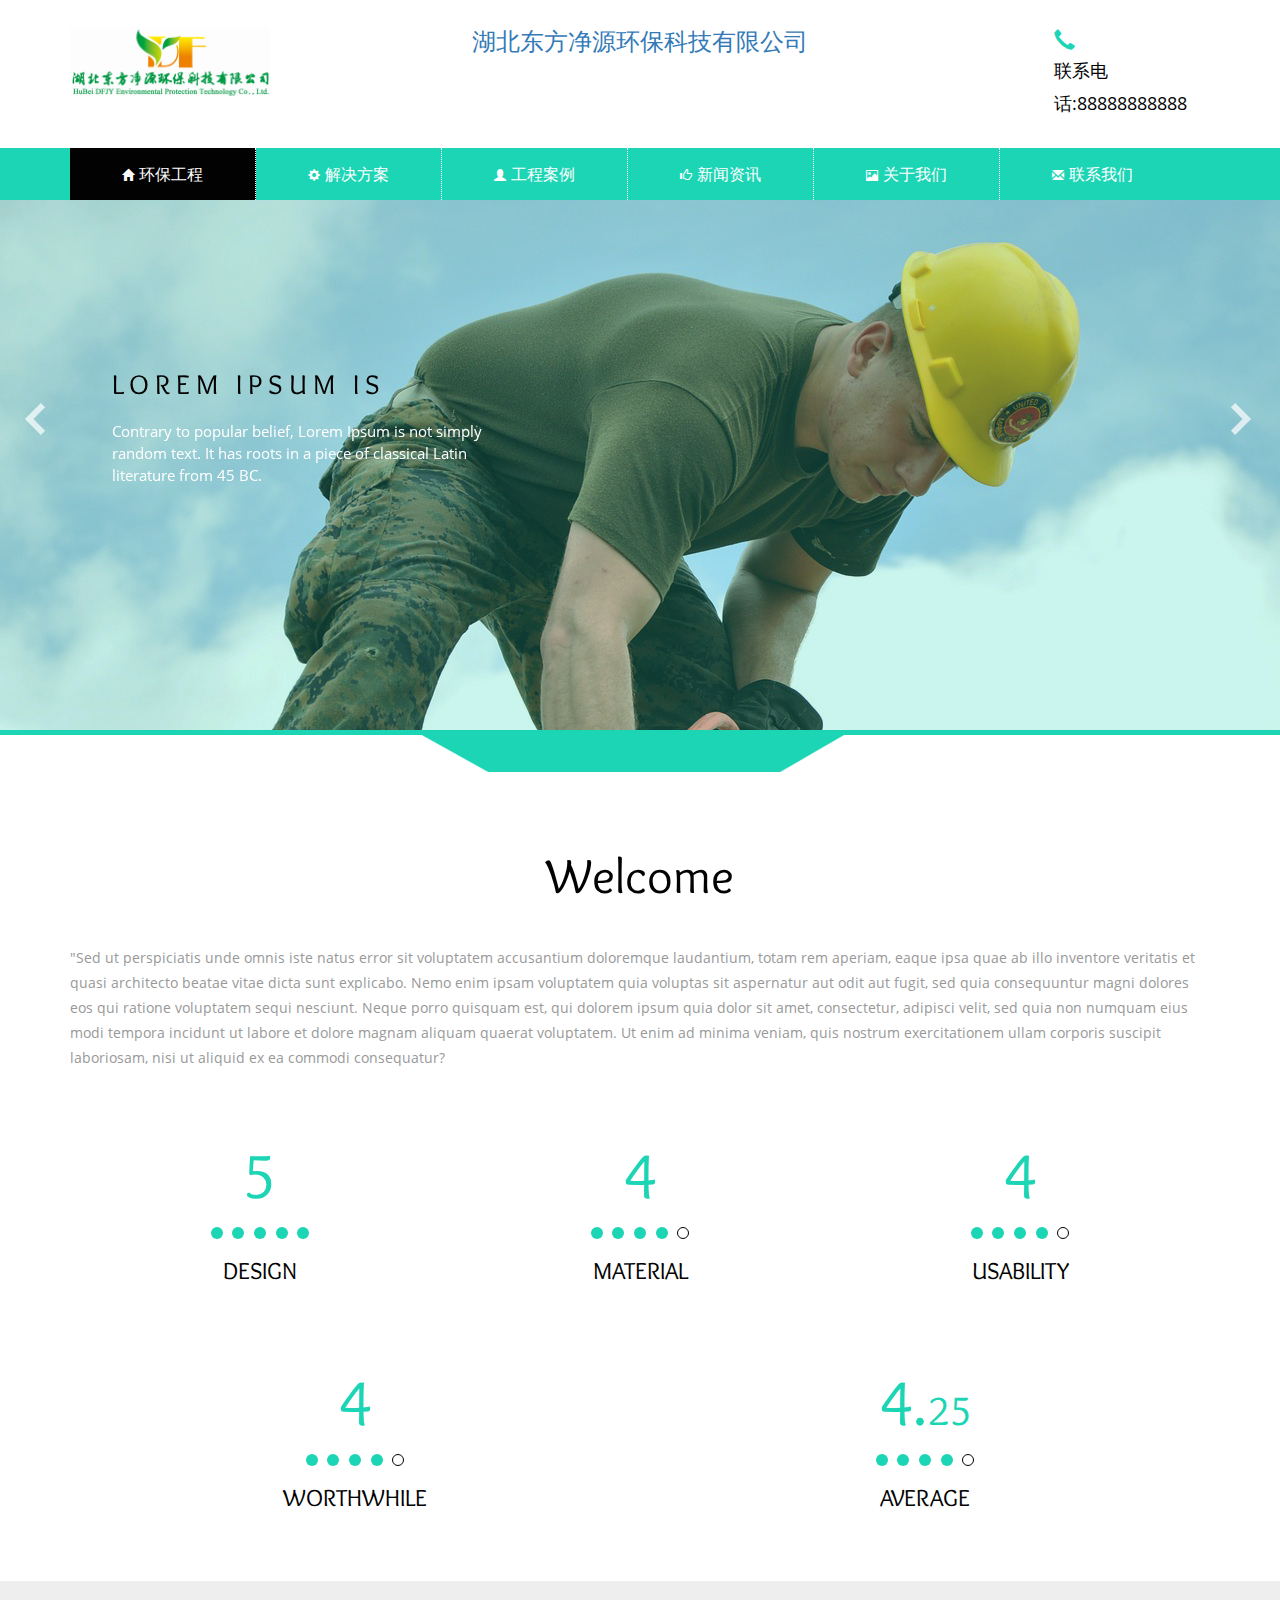
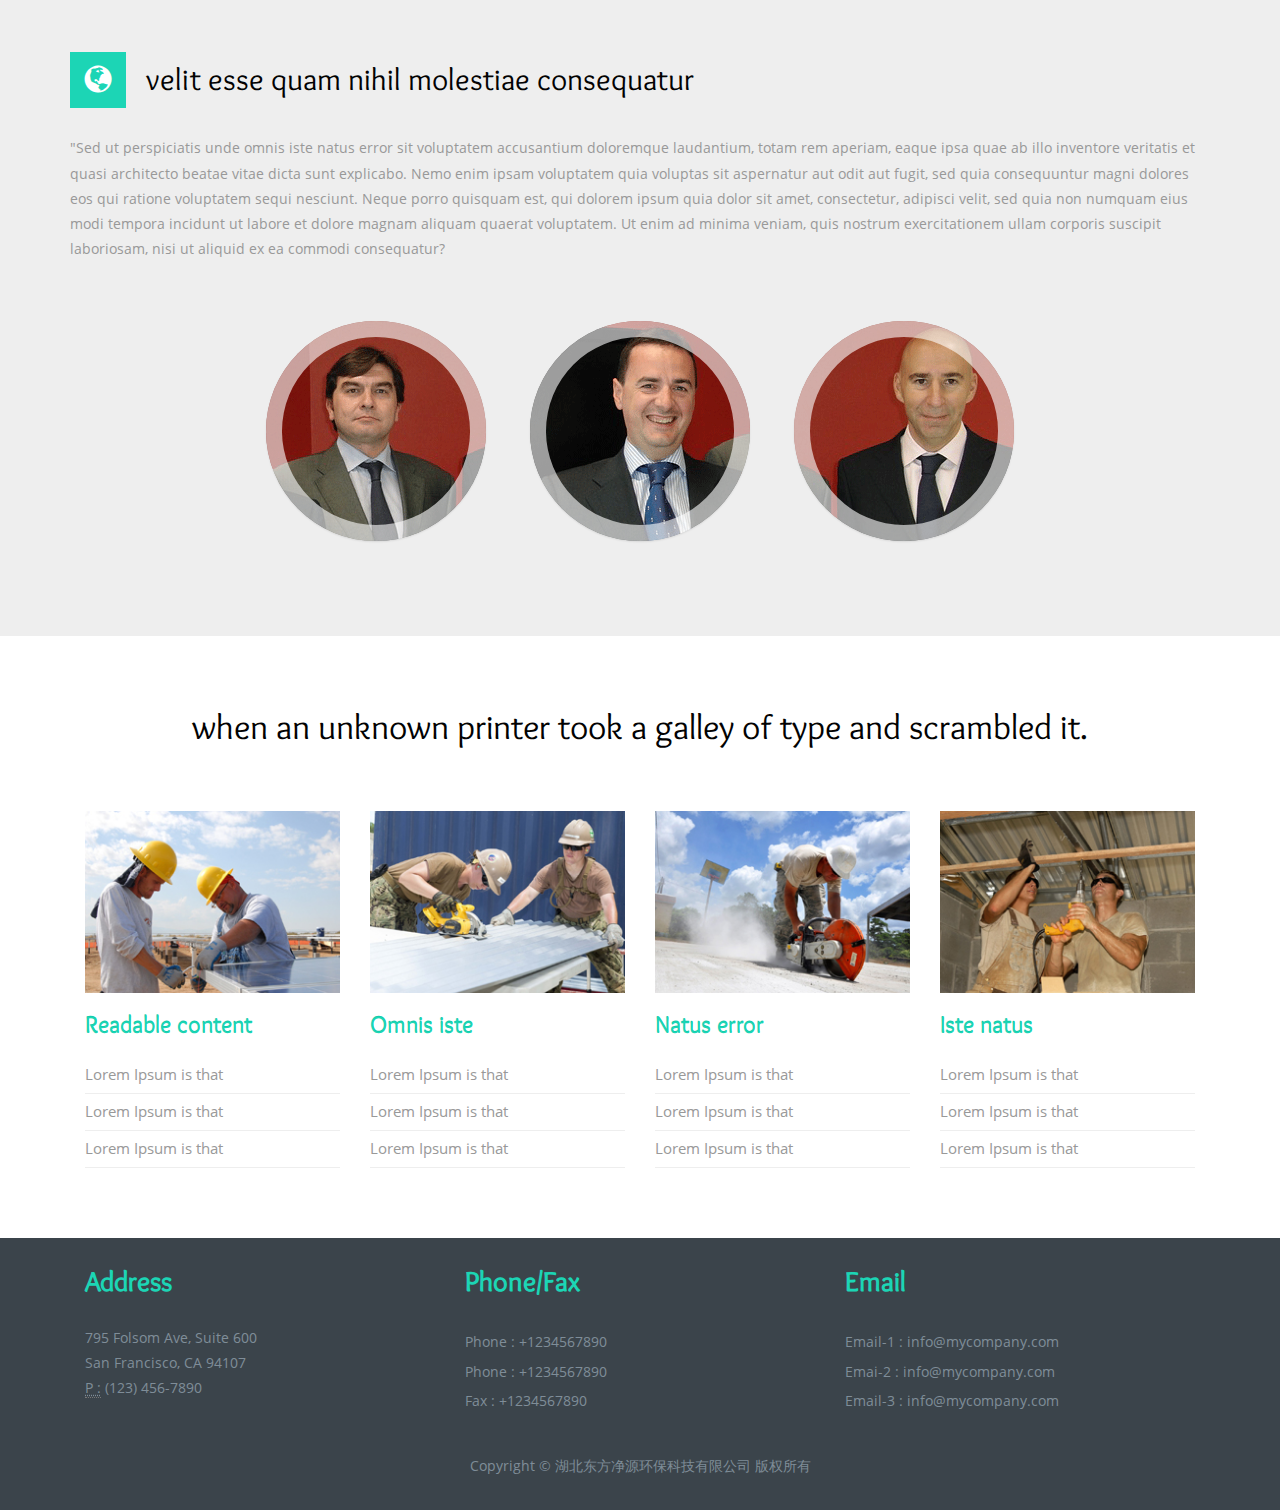
==== commit cd050b80: "77777" ====
--- a/index.html
+++ b/index.html
@@ -4,26 +4,25 @@
 		<title>湖北东方净源环保科技有限公司</title>
 		<meta name="viewport" content="width=device-width, initial-scale=1">
 		<meta http-equiv="Content-Type" content="text/html; charset=utf-8" />
-		<meta name="keywords" content="Chattle Responsive web template, Bootstrap Web Templates, Flat Web Templates, Andriod Compatible web template, Smartphone Compatible web template, free webdesigns for Nokia, Samsung, LG, SonyErricsson, Motorola web design" />
-		<script type="application/x-javascript"> addEventListener("load", function() {setTimeout(hideURLbar, 0); }, false); function hideURLbar(){ window.scrollTo(0,1); } </script>
+		<meta name="keywords" content="环保" />
+		<link rel="icon" href="images/ico.ico" type="image/x-icon" />
+		<link rel="shortcut icon" href="images/ico.ico" type="image/x-icon" />
+
 		<link rel="stylesheet" href="css/flexslider.css" type="text/css" media="screen" />
 		<!--bootstrap-->
 		<link href="css/bootstrap.min.css" rel="stylesheet" type="text/css" />
 		<!--coustom css-->
 		<link href="css/style.css" rel="stylesheet" type="text/css"/>
-		<!--default-js-->
-		<script src="js/jquery-2.1.4.min.js"></script>
-		<!--bootstrap-js-->
-		<script src="js/bootstrap.min.js"></script>
+
 </head>
 <body>
 	<div class="header">
 		<div class="container">
 			<div class="logo">
-				<h1><a href="index.html">Company Logo</a></h1>
+				<a href="index.html"><img width="200px" src="images/logo.png"></a>
 			</div>
 			<div class="head-mid">
-				<p><a href="#">湖北东方净源环保科技有限公司</a> </p>
+				<h3><a href="#">湖北东方净源环保科技有限公司</a> </h3>
 			</div>
 			<div class="ad-ph">
 				<span class="glyphicon glyphicon-earphone" aria-hidden="true"></span>
@@ -49,36 +48,36 @@
 					<ul class="nav navbar-nav navbar-right">
 						<li class="active">
 							<a href="index.html">
-								<span class="glyphicon glyphicon-home " aria-hidden="true"></span>Home
+								<span class="glyphicon glyphicon-home " aria-hidden="true"></span>环保工程
 							</a>
 						</li>
 						<!---->
 						<li>
 							<a href="services.html">
-								<span class="glyphicon glyphicon-cog " aria-hidden="true"></span>Services
+								<span class="glyphicon glyphicon-cog " aria-hidden="true"></span>解决方案
 							</a>
 						</li>
 						<!---->
 						<li>
 							<a href="about.html">
-								<span class="glyphicon glyphicon-user " aria-hidden="true"></span>About Us
+								<span class="glyphicon glyphicon-user " aria-hidden="true"></span>工程案例
 							</a>
 						</li>
 						<!---->
 						<li>
 							<a href="projects.html">
-								<span class="glyphicon glyphicon-thumbs-up " aria-hidden="true"></span>Projects
+								<span class="glyphicon glyphicon-thumbs-up " aria-hidden="true"></span>新闻资讯
 							</a>
 						</li>
 						<!---->
 						<li>
 							<a href="shortcodes.html">
-								<span class="glyphicon glyphicon-picture " aria-hidden="true"></span>Short Codes
+								<span class="glyphicon glyphicon-picture " aria-hidden="true"></span>关于我们
 							</a>
 						</li>
 						<li class="las">
 							<a href="contact.html">
-								<span class="glyphicon glyphicon-envelope" aria-hidden="true"></span>Contact
+								<span class="glyphicon glyphicon-envelope" aria-hidden="true"></span>联系我们
 							</a>
 						</li>
 						<div class="clearfix"></div>
@@ -309,6 +308,10 @@
 	</div>
 	<!--  footer -->
 	<!--script start-->
+	<!--default-js-->
+	<script src="js/jquery-2.1.4.min.js"></script>
+	<!--bootstrap-js-->
+	<script src="js/bootstrap.min.js"></script>
 	<script src="js/responsiveslides.min.js"></script>
 	<script>
 		$(function () {
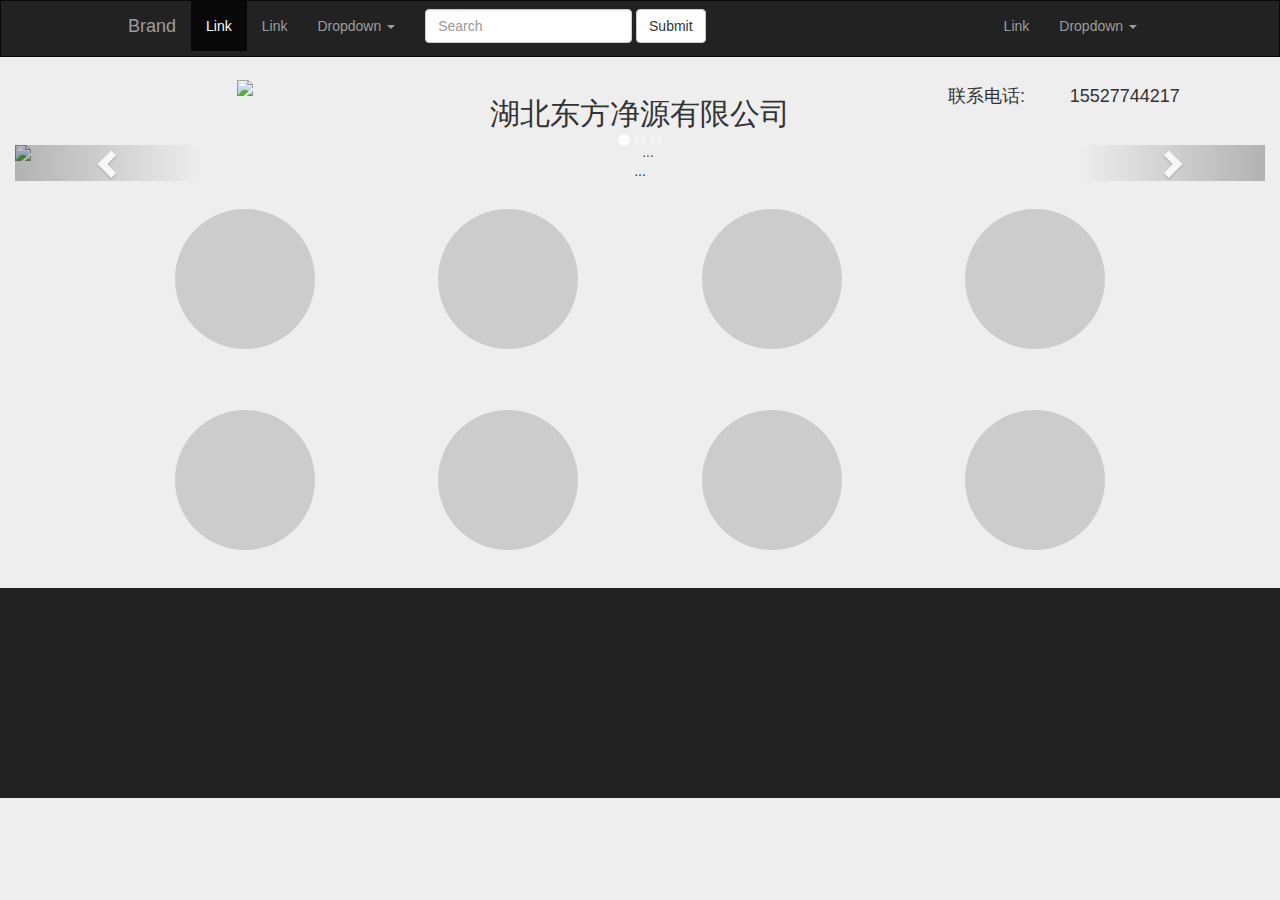
==== commit 7369be9c: "更换" ====
--- a/index.html
+++ b/index.html
@@ -1,333 +1,183 @@
-<!doctype html>
-<html>
-	<head>
-		<title>湖北东方净源环保科技有限公司</title>
-		<meta name="viewport" content="width=device-width, initial-scale=1">
-		<meta http-equiv="Content-Type" content="text/html; charset=utf-8" />
-		<meta name="keywords" content="环保" />
-		<link rel="icon" href="images/ico.ico" type="image/x-icon" />
-		<link rel="shortcut icon" href="images/ico.ico" type="image/x-icon" />
-
-		<link rel="stylesheet" href="css/flexslider.css" type="text/css" media="screen" />
-		<!--bootstrap-->
-		<link href="css/bootstrap.min.css" rel="stylesheet" type="text/css" />
-		<!--coustom css-->
-		<link href="css/style.css" rel="stylesheet" type="text/css"/>
-
+<!DOCTYPE html>
+<html lang="en">
+<head>
+    <meta charset="UTF-8">
+    <meta name="viewport" content="width=device-width,height=device-height,inital-scale=1.0,maximum-scale=1.0,user-scalable=no;">
+    <meta name="apple-mobile-web-app-capable" content="yes">
+    <meta name="apple-mobile-web-app-status-bar-style" content="black">
+    <meta name="format-detection" content="telephone=no">
+    <title>湖北东方净源有限公司</title>
+    <link rel="stylesheet" href="libs/bootstrap/css/bootstrap.min.css">
+    <link rel="stylesheet" href="index.css">
 </head>
 <body>
-	<div class="header">
-		<div class="container">
-			<div class="logo">
-				<a href="index.html"><img width="200px" src="images/logo.png"></a>
-			</div>
-			<div class="head-mid">
-				<h3><a href="#">湖北东方净源环保科技有限公司</a> </h3>
-			</div>
-			<div class="ad-ph">
-				<span class="glyphicon glyphicon-earphone" aria-hidden="true"></span>
-				<p>联系电话:88888888888 </p>
-			</div>
-			<div class="clearfix"></div>
-		</div>
-	</div>
-	<div class="header_nav" id="home">
-		<div class="container">
-			<nav class="navbar navbar-default chn-gd">
-				<!-- Brand and toggle get grouped for better mobile display -->
-				<div class="navbar-header">
-					<button type="button" class="navbar-toggle collapsed" data-toggle="collapse" data-target="#bs-example-navbar-collapse-1" aria-expanded="false">
-						<span class="sr-only">Toggle navigation</span>
-						<span class="icon-bar"></span>
-						<span class="icon-bar"></span>
-						<span class="icon-bar"></span>
-					</button>
-				</div>
-				<!-- Collect the nav links, forms, and other content for toggling -->
-				<div class="collapse navbar-collapse" id="bs-example-navbar-collapse-1">
-					<ul class="nav navbar-nav navbar-right">
-						<li class="active">
-							<a href="index.html">
-								<span class="glyphicon glyphicon-home " aria-hidden="true"></span>环保工程
-							</a>
-						</li>
-						<!---->
-						<li>
-							<a href="services.html">
-								<span class="glyphicon glyphicon-cog " aria-hidden="true"></span>解决方案
-							</a>
-						</li>
-						<!---->
-						<li>
-							<a href="about.html">
-								<span class="glyphicon glyphicon-user " aria-hidden="true"></span>工程案例
-							</a>
-						</li>
-						<!---->
-						<li>
-							<a href="projects.html">
-								<span class="glyphicon glyphicon-thumbs-up " aria-hidden="true"></span>新闻资讯
-							</a>
-						</li>
-						<!---->
-						<li>
-							<a href="shortcodes.html">
-								<span class="glyphicon glyphicon-picture " aria-hidden="true"></span>关于我们
-							</a>
-						</li>
-						<li class="las">
-							<a href="contact.html">
-								<span class="glyphicon glyphicon-envelope" aria-hidden="true"></span>联系我们
-							</a>
-						</li>
-						<div class="clearfix"></div>
-					</ul>
-					<!-- /.navbar-collapse -->
-					<div class="clearfix"></div>
-					<!-- /.container-fluid -->
-				</nav>
-			</div>
-		</div>
-	</div>
-	<!-- banner -->
-	<div class="banner">
-		<div class="container">
-			<div  id="top" class="callbacks_container">
-				<ul class="rslides" id="slider">
-					<li>
-						<div class="banner-text">
-							<h3>Lorem Ipsum is   </h3>
-							<p>Contrary to popular belief, Lorem Ipsum is not simply random text. It has roots in a piece of classical Latin literature from 45 BC.</p>
-						</div>
-					</li>
-					<li>
-						<div class="banner-text">
-							<h3>There are many  </h3>
-							<p>Popular belief Contrary to , Lorem Ipsum is not simply random text. It has roots in a piece of classical Latin literature from 45 BC.</p>
-						</div>
-					</li>
-					<li>
-						<div class="banner-text">
-							<h3>Sed ut perspiciatis</h3>
-							<p>Lorem Ipsum is not simply random text. Contrary to popular belief, It has roots in a piece of classical Latin literature from 45 BC.</p>
-						</div>
-					</li>
-				</ul>
-			</div>
-		</div>
-	</div>
-	<!-- banner -->
-	<!-- sha -->
-	<div class="sha"></div>
-	<!-- sha -->
-	<div class="copyrights">Collect from <a href="http://www.cssmoban.com/" >企业网站模板</a></div>
-	<!-- welcome -->
-	<div class="welcome">
-		<div class="container">
-			<h2>Welcome</h2>
-			<p>"Sed ut perspiciatis unde omnis iste natus error sit voluptatem accusantium doloremque laudantium, totam rem aperiam, eaque ipsa quae ab illo inventore veritatis et quasi architecto beatae vitae dicta sunt explicabo. Nemo enim ipsam voluptatem quia voluptas sit aspernatur aut odit aut fugit, sed quia consequuntur magni dolores eos qui ratione voluptatem sequi nesciunt. Neque porro quisquam est, qui dolorem ipsum quia dolor sit amet, consectetur, adipisci velit, sed quia non numquam eius modi tempora incidunt ut labore et dolore magnam aliquam quaerat voluptatem. Ut enim ad minima veniam, quis nostrum exercitationem ullam corporis suscipit laboriosam, nisi ut aliquid ex ea commodi consequatur?</p>
-		</div>
-	</div>
-	<!-- welcome -->
-	<!-- welcome-btm -->
-	<div class="welcome-btm">
-		<div class="container">
-			<div class="col-md-4 welcome-left">
-				<h3>5</h3>
-				<ul class="wel">
-					<li><a href="#"></a></li>
-					<li><a href="#"></a></li>
-					<li><a href="#"></a></li>
-					<li><a href="#"></a></li>
-					<li><a href="#"></a></li>
-					<div class="clearfix"></div>
-				</ul>
-				<h5>DESIGN</h5>
-			</div>
-			<div class="col-md-4 welcome-left">
-				<h3>4</h3>
-				<ul class="wel">
-					<li><a href="#"></a></li>
-					<li><a href="#"></a></li>
-					<li><a href="#"></a></li>
-					<li><a href="#"></a></li>
-					<li><a href="#" class="wht"></a></li>
-					<div class="clearfix"></div>
-				</ul>
-				<h5>MATERIAL</h5>
-			</div>
-			<div class="col-md-4 welcome-left">
-				<h3>4</h3>
-				<ul class="wel">
-					<li><a href="#"></a></li>
-					<li><a href="#"></a></li>
-					<li><a href="#"></a></li>
-					<li><a href="#"></a></li>
-					<li><a href="#" class="wht"></a></li>
-					<div class="clearfix"></div>
-				</ul>
-				<h5>USABILITY</h5>
-			</div>
-			<div class="clearfix"></div>
-			<div class="wel-top">
-				<div class="col-md-6 welcome-left1">
-					<h3>4</h3>
-					<ul class="wel">
-						<li><a href="#"></a></li>
-						<li><a href="#"></a></li>
-						<li><a href="#"></a></li>
-						<li><a href="#"></a></li>
-						<li><a href="#" class="wht"></a></li>
-						<div class="clearfix"></div>
-					</ul>
-					<h5>WORTHWHILE</h5>
-				</div>
-				<div class="col-md-6 welcome-left1">
-					<h3>4.<span>25</span></h3>
-					<ul class="wel">
-						<li><a href="#"></a></li>
-						<li><a href="#"></a></li>
-						<li><a href="#"></a></li>
-						<li><a href="#"></a></li>
-						<li><a href="#" class="wht"></a></li>
-						<div class="clearfix"></div>
-					</ul>
-					<h5>AVERAGE</h5>
-				</div>
-				<div class="clearfix"></div>
-			</div>
-		</div>
-	</div>
-	<!-- welcome-btm -->
-	<!-- why -->
-	<div class="why">
-		<div class="container">
-			<span class="glyphicon glyphicon-globe" aria-hidden="true"></span><h4>velit esse quam nihil molestiae consequatur</h4>
-			<p>"Sed ut perspiciatis unde omnis iste natus error sit voluptatem accusantium doloremque laudantium, totam rem aperiam, eaque ipsa quae ab illo inventore veritatis et quasi architecto beatae vitae dicta sunt explicabo. Nemo enim ipsam voluptatem quia voluptas sit aspernatur aut odit aut fugit, sed quia consequuntur magni dolores eos qui ratione voluptatem sequi nesciunt. Neque porro quisquam est, qui dolorem ipsum quia dolor sit amet, consectetur, adipisci velit, sed quia non numquam eius modi tempora incidunt ut labore et dolore magnam aliquam quaerat voluptatem. Ut enim ad minima veniam, quis nostrum exercitationem ullam corporis suscipit laboriosam, nisi ut aliquid ex ea commodi consequatur?</p>
-			<ul class="ch-grid">
-				<li>
-					<div class="ch-item ch-img-1">
-						<div class="ch-info">
-							<h3>Industrier</h3>
-							<p>by Daniel Nyari <a href="#">View on Dribbble</a></p>
-						</div>
-					</div>
-				</li>
-				<li>
-					<div class="ch-item ch-img-2">
-						<div class="ch-info">
-							<h3>Industrier</h3>
-							<p>by Daniel Nyari <a href="#">View on Dribbble</a></p>
-						</div>
-					</div>
-				</li>
-				<li>
-					<div class="ch-item ch-img-3">
-						<div class="ch-info">
-							<h3>Industrier</h3>
-							<p>by Daniel Nyari <a href="#">View on Dribbble</a></p>
-						</div>
-					</div>
-				</li>
-			</ul>
-		</div>
-	</div>
-	<!-- why -->
-	<!--  majority -->
-	<div class="majority">
-		<div class="container">
-			<h3>when an unknown printer took a galley of type and scrambled it.</h3>
-			<div class="col-md-3  majority-left">
-				<img src="images/54.jpg" alt=" " class="img-responsive" />
-				<h4>Readable content</h4>
-				<ul>
-					<li><a href="#">Lorem Ipsum is that</a></li>
-					<li><a href="#">Lorem Ipsum is that</a></li>
-					<li><a href="#">Lorem Ipsum is that</a></li>
-				</ul>
-			</div>
-			<div class="col-md-3  majority-left">
-				<img src="images/55.jpg" alt=" " class="img-responsive" />
-				<h4>Omnis iste</h4>
-				<ul>
-					<li><a href="#">Lorem Ipsum is that</a></li>
-					<li><a href="#">Lorem Ipsum is that</a></li>
-					<li><a href="#">Lorem Ipsum is that</a></li>
-				</ul>
-			</div>
-			<div class="col-md-3  majority-left">
-				<img src="images/56.jpg" alt=" " class="img-responsive" />
-				<h4>Natus error</h4>
-				<ul>
-					<li><a href="#">Lorem Ipsum is that</a></li>
-					<li><a href="#">Lorem Ipsum is that</a></li>
-					<li><a href="#">Lorem Ipsum is that</a></li>
-				</ul>
-			</div>
-			<div class="col-md-3  majority-left">
-				<img src="images/57.jpg" alt=" " class="img-responsive" />
-				<h4>Iste natus</h4>
-				<ul>
-					<li><a href="#">Lorem Ipsum is that</a></li>
-					<li><a href="#">Lorem Ipsum is that</a></li>
-					<li><a href="#">Lorem Ipsum is that</a></li>
-				</ul>
-			</div>
-			<div class="clearfix"></div>
-		</div>
-	</div>
-	<!--  majority -->
-	<!--  footer -->
-	<div class="footer">
-		<div class="container">
-			<div class="col-md-4 contact-left">
-				<h4>Address</h4>
-				<address>
-					  795 Folsom Ave, Suite 600<br>
-					  San Francisco, CA 94107<br>
-					  <abbr title="Phone">P :</abbr> (123) 456-7890
-				</address>
-			</div>
-			<div class="col-md-4 contact-left">
-				<h4>Phone/Fax</h4>
-				<p>Phone : +1234567890 </p>
-				<p>Phone : +1234567890 </p>
-				<p>Fax : +1234567890 </p>
-			</div>
-			<div class="col-md-4 contact-left">
-				<h4>Email</h4>
-				<p>Email-1 : <a href="mailto:info@example.com">info@mycompany.com</a> </p>
-				<p>Emai-2 : <a href="mailto:info@example.com">info@mycompany.com</a> </p>
-				<p>Email-3 : <a href="mailto:info@example.com">info@mycompany.com</a> </p>
-			</div>
-			<div class="clearfix"></div>
-			<div class="copyright">
-			   <p>Copyright &copy; <a href="index.html">湖北东方净源环保科技有限公司</a> 版权所有</p>
-			</div>
-		</div>
-	</div>
-	<!--  footer -->
-	<!--script start-->
-	<!--default-js-->
-	<script src="js/jquery-2.1.4.min.js"></script>
-	<!--bootstrap-js-->
-	<script src="js/bootstrap.min.js"></script>
-	<script src="js/responsiveslides.min.js"></script>
-	<script>
-		$(function () {
-			$("#slider").responsiveSlides({
-				auto: true,
-				nav: true,
-				speed: 500,
-				namespace: "callbacks",
-				pager: true,
-			});
-			$(".scroll").click(function(event){
-				event.preventDefault();
-				$('html,body').animate({scrollTop:$(this.hash).offset().top},900);
-			});
-		});
-	</script>
-	<!--script end-->
+<nav class="navbar navbar-inverse" style="border-radius: 0;">
+    <div class="container-fluid text-center cj-company-theme1">
+        <!-- Brand and toggle get grouped for better mobile display -->
+        <div class="contain">
+            <div class="navbar-header">
+                <button type="button" class="navbar-toggle collapsed" data-toggle="collapse" data-target="#bs-example-navbar-collapse-1" aria-expanded="false">
+                    <span class="sr-only">Toggle navigation</span>
+                    <span class="icon-bar"></span>
+                    <span class="icon-bar"></span>
+                    <span class="icon-bar"></span>
+                </button>
+                <a class="navbar-brand" href="#">Brand</a>
+            </div>
+
+            <!-- Collect the nav links, forms, and other content for toggling -->
+            <div class="collapse navbar-collapse" id="bs-example-navbar-collapse-1">
+                <ul class="nav navbar-nav">
+                    <li class="active"><a href="#">Link <span class="sr-only">(current)</span></a></li>
+                    <li><a href="#">Link</a></li>
+                    <li class="dropdown">
+                        <a href="#" class="dropdown-toggle" data-toggle="dropdown" role="button" aria-haspopup="true" aria-expanded="false">Dropdown <span class="caret"></span></a>
+                        <ul class="dropdown-menu">
+                            <li><a href="#">Action</a></li>
+                            <li><a href="#">Another action</a></li>
+                            <li><a href="#">Something else here</a></li>
+                            <li role="separator" class="divider"></li>
+                            <li><a href="#">Separated link</a></li>
+                            <li role="separator" class="divider"></li>
+                            <li><a href="#">One more separated link</a></li>
+                        </ul>
+                    </li>
+                </ul>
+                <form class="navbar-form navbar-left">
+                    <div class="form-group">
+                        <input type="text" class="form-control" placeholder="Search">
+                    </div>
+                    <button type="submit" class="btn btn-default">Submit</button>
+                </form>
+                <ul class="nav navbar-nav navbar-right">
+                    <li><a href="#">Link</a></li>
+                    <li class="dropdown">
+                        <a href="#" class="dropdown-toggle" data-toggle="dropdown" role="button" aria-haspopup="true" aria-expanded="false">Dropdown <span class="caret"></span></a>
+                        <ul class="dropdown-menu">
+                            <li><a href="#">Action</a></li>
+                            <li><a href="#">Another action</a></li>
+                            <li><a href="#">Something else here</a></li>
+                            <li role="separator" class="divider"></li>
+                            <li><a href="#">Separated link</a></li>
+                        </ul>
+                    </li>
+                </ul>
+            </div><!-- /.navbar-collapse -->
+        </div>
+    </div><!-- /.container-fluid -->
+</nav>
+<div class="container-fluid text-center cj-company-theme1">
+    <div class="contain">
+        <div class="row">
+            <div class="col-xs-3 col-sm-3 col-md-3">
+                <img src="img/company-icon.png">
+            </div>
+            <div class="col-xs-6 col-sm-6 col-md-6">
+                <h2>湖北东方净源有限公司</h2>
+            </div>
+            <div class="col-xs-3 col-sm-3 col-md-3">
+                <div class="col-xs-7 col-sm-7 col-md-7">
+                    <h4>联系电话:</h4>
+                </div>
+                <div class="col-xs-5 col-sm-5 col-md-5">
+                    <h4>15527744217</h4>
+                </div>
+            </div>
+        </div>
+        <div class="row"></div>
+    </div>
+    <div id="carousel-example-generic" class="carousel slide" data-ride="carousel">
+        <!-- Indicators -->
+        <ol class="carousel-indicators">
+            <li data-target="#carousel-example-generic" data-slide-to="0" class="active"></li>
+            <li data-target="#carousel-example-generic" data-slide-to="1"></li>
+            <li data-target="#carousel-example-generic" data-slide-to="2"></li>
+        </ol>
+
+        <!-- Wrapper for slides -->
+        <div class="carousel-inner" role="listbox">
+            <div class="item active">
+                <img src="..." alt="...">
+                <div class="carousel-caption">
+                    ...
+                </div>
+            </div>
+            <div class="item">
+                <img src="..." alt="...">
+                <div class="carousel-caption">
+                    ...
+                </div>
+            </div>
+            ...
+        </div>
+
+        <!-- Controls -->
+        <a class="left carousel-control" href="#carousel-example-generic" role="button" data-slide="prev">
+            <span class="glyphicon glyphicon-chevron-left" aria-hidden="true"></span>
+            <span class="sr-only">Previous</span>
+        </a>
+        <a class="right carousel-control" href="#carousel-example-generic" role="button" data-slide="next">
+            <span class="glyphicon glyphicon-chevron-right" aria-hidden="true"></span>
+            <span class="sr-only">Next</span>
+        </a>
+    </div>
+    <div class="contain">
+        <div class="row">
+            <div class="col-xs-3 col-sm-3 col-md-3 text-center">
+                <div class="round-contain">
+                    <div class="round-modal"></div>
+                </div>
+            </div>
+            <div class="col-xs-3 col-sm-3 col-md-3 text-center">
+                <div class="round-contain">
+                    <div class="round-modal"></div>
+                </div>
+            </div>
+            <div class="col-xs-3 col-sm-3 col-md-3 text-center">
+                <div class="round-contain">
+                    <div class="round-modal"></div>
+                </div>
+            </div>
+            <div class="col-xs-3 col-sm-3 col-md-3 text-center">
+                <div class="round-contain">
+                    <div class="round-modal"></div>
+                </div>
+            </div>
+        </div>
+        <div class="row">
+            <div class="col-xs-3 col-sm-3 col-md-3 text-center">
+                <div class="round-contain">
+                    <div class="round-modal"></div>
+                </div>
+            </div>
+            <div class="col-xs-3 col-sm-3 col-md-3 text-center">
+                <div class="round-contain">
+                    <div class="round-modal"></div>
+                </div>
+            </div>
+            <div class="col-xs-3 col-sm-3 col-md-3 text-center">
+                <div class="round-contain">
+                    <div class="round-modal"></div>
+                </div>
+            </div>
+            <div class="col-xs-3 col-sm-3 col-md-3 text-center">
+                <div class="round-contain">
+                    <div class="round-modal"></div>
+                </div>
+            </div>
+        </div>
+    </div>
+    <div class="page-footer">
+        <div class="contain">
+            <div class="row">
+                <div class="col-xs-3 col-sm-3 col-md-3"></div>
+                <div class="col-xs-6 col-sm-6 col-md-6"></div>
+                <div class="col-xs-3 col-sm-3 col-md-3"></div>
+            </div>
+        </div>
+    </div>
+</div>
 </body>
+<script src="libs/jquery/jQuery-2.1.4.min.js"></script>
+<script src="libs/bootstrap/js/bootstrap.min.js"></script>
 </html>--- a/index.css
+++ b/index.css
@@ -0,0 +1,5 @@
+.cj-company-theme1 .contain{max-width: 1024px;width:100%;display: inline-block;}
+body,html{margin:0;padding:0;width:100%;height:100%;background-color: #eee;}
+.round-contain{display:inline-block;margin:2em 0;cursor:pointer;position: relative;width:10em;height:10em;border-radius: 50%;background-color: #ccc;}
+.round-contain:hover .round-modal{cursor: pointer;position: absolute;width:10em;height: 10em;border-radius: 50%;background-color: rgba(255,255,255,0.3)}
+.page-footer{background-color: #222;color:#333;margin:0 -15px;height:15em;}
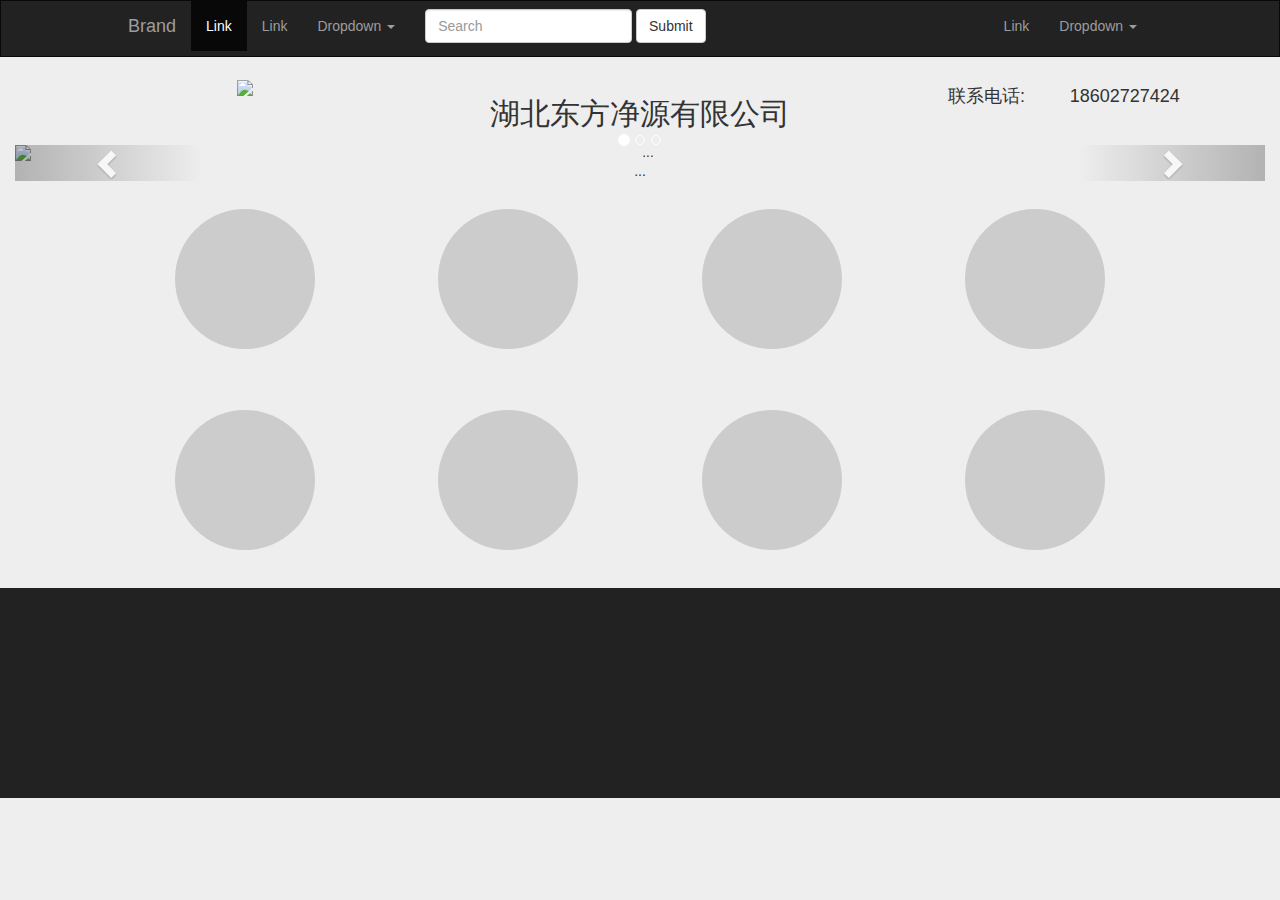
==== commit bd654dd9: "电话号码" ====
--- a/index.html
+++ b/index.html
@@ -80,7 +80,7 @@
                     <h4>联系电话:</h4>
                 </div>
                 <div class="col-xs-5 col-sm-5 col-md-5">
-                    <h4>15527744217</h4>
+                    <h4>18602727424</h4>
                 </div>
             </div>
         </div>
